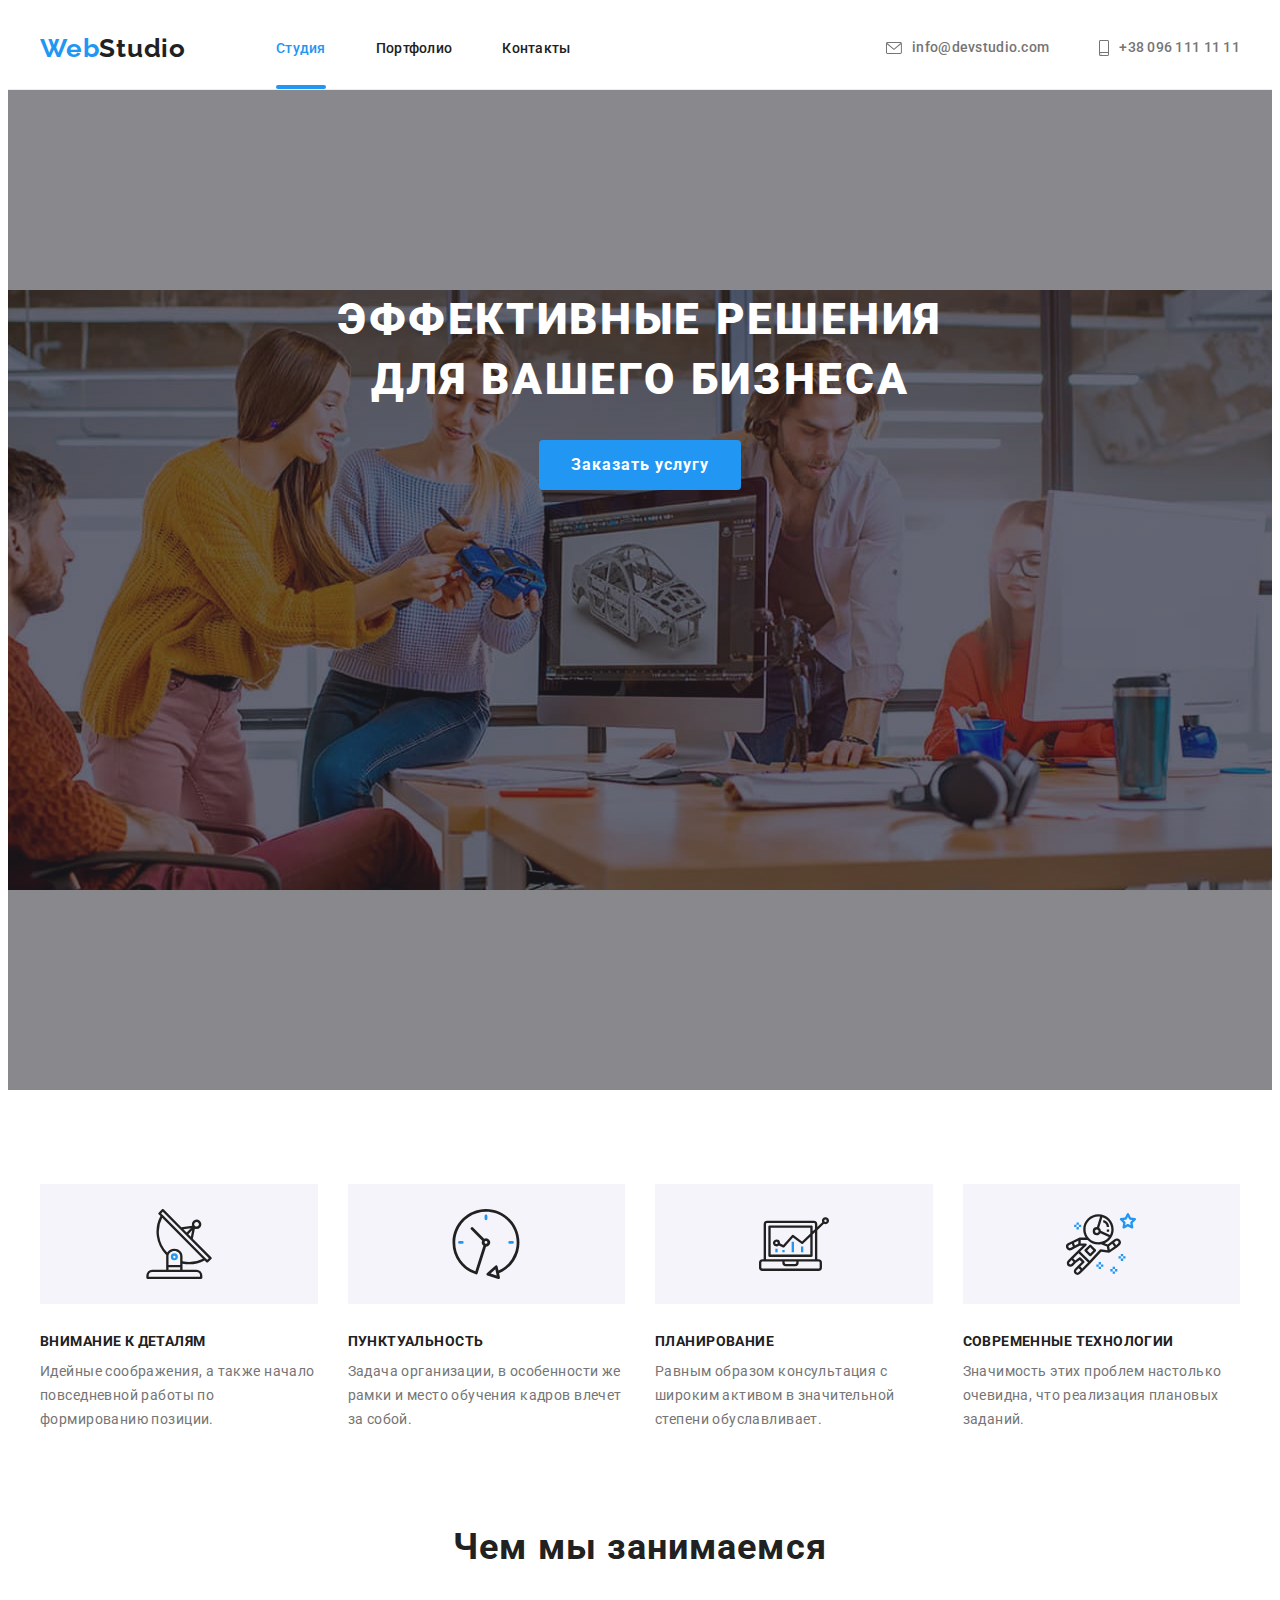
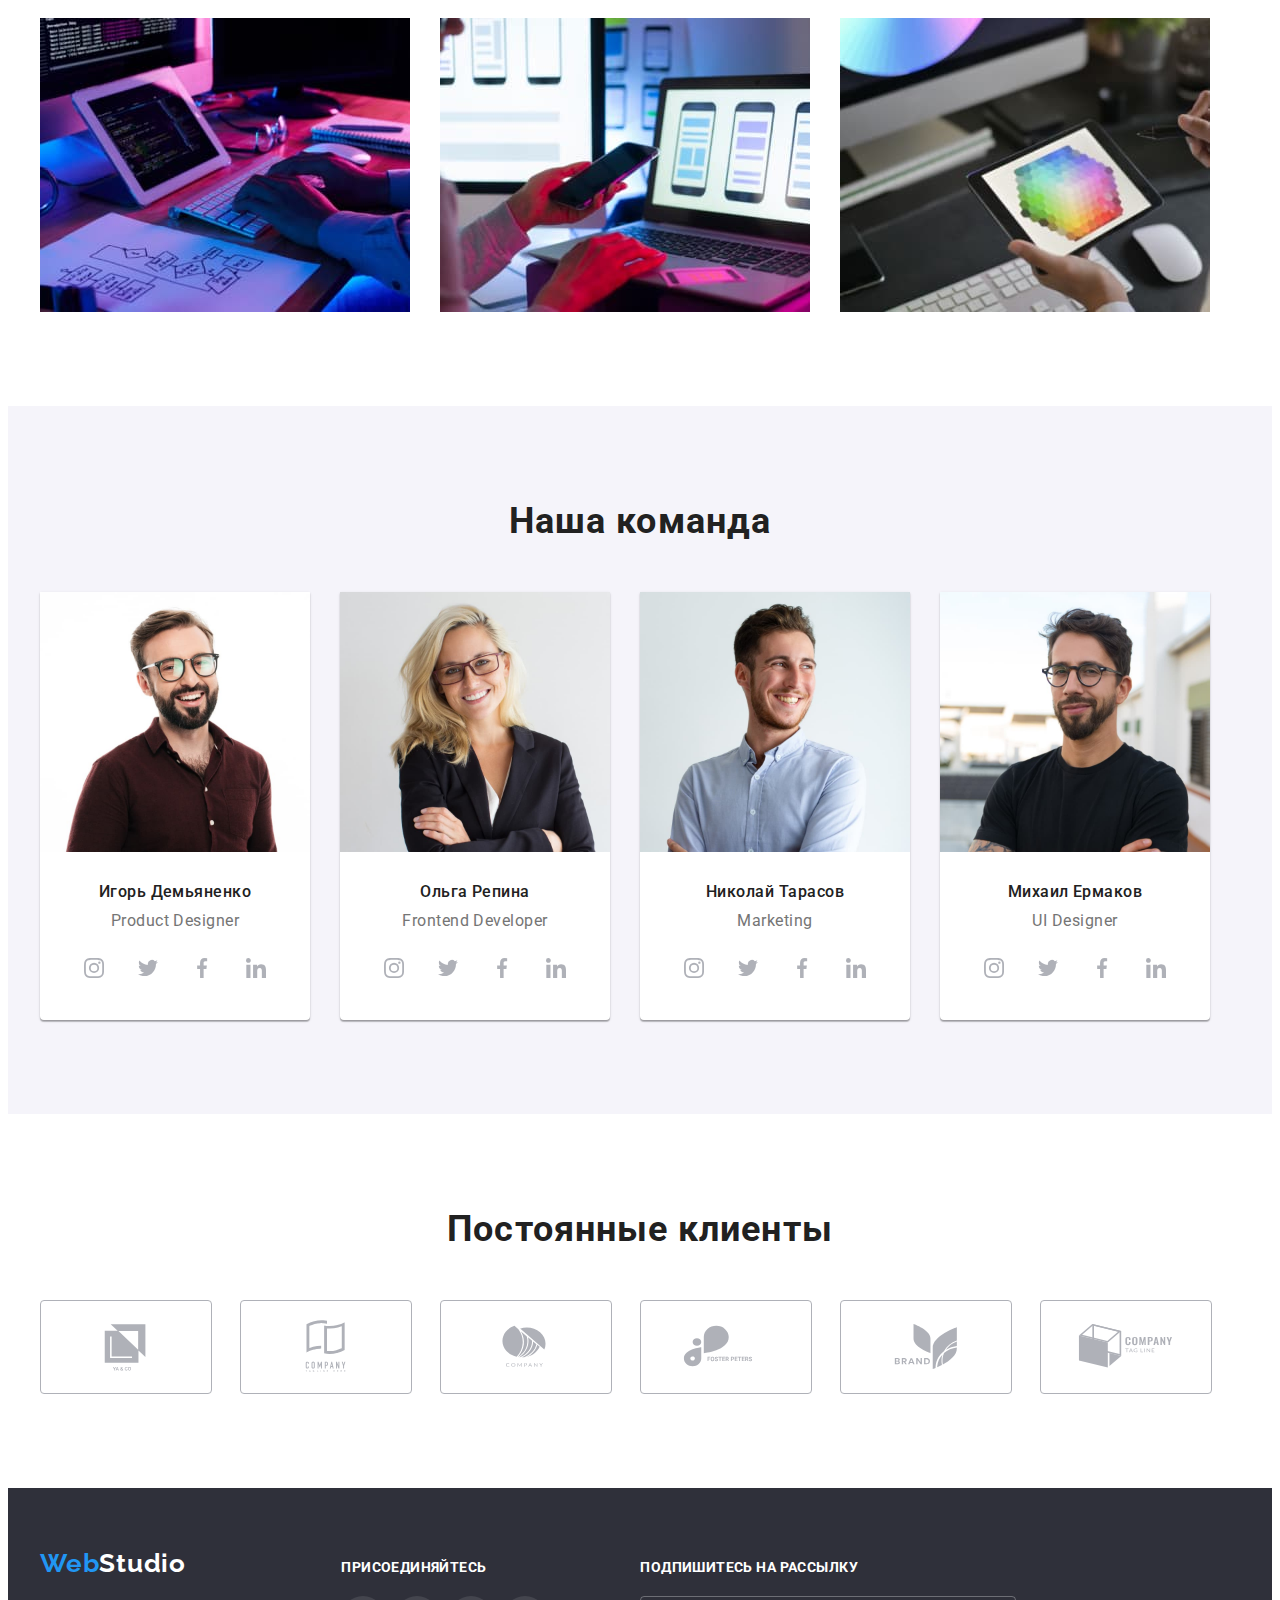
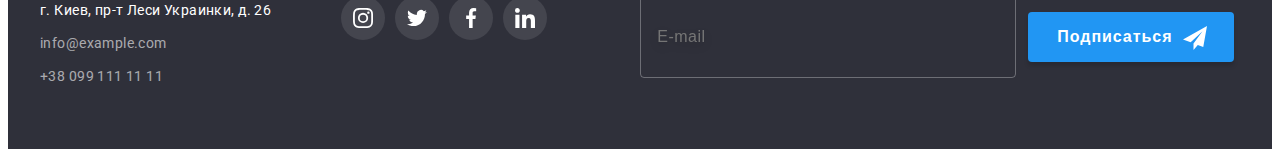
==== index.html @ f62bfc62 "1" ====
<!DOCTYPE html>
<html lang="ru">
  <head>
    <meta charset="UTF-8" />
    <meta name="viewport" content="width=device-width, initial-scale=1.0" />
    <title>Photo app</title>
    <link rel="preconnect" href="https://fonts.gstatic.com" />
    <link
      href="https://fonts.googleapis.com/css2?family=Raleway:wght@700&family=Roboto:wght@400;500;700;900&display=swap"
      rel="stylesheet"/>
    <link rel="stylesheet" href="https://cdnjs.cloudflare.com/ajax/libs/modern-normalize/1.1.0/modern-normalize.min.css" integrity="sha512-wpPYUAdjBVSE4KJnH1VR1HeZfpl1ub8YT/NKx4PuQ5NmX2tKuGu6U/JRp5y+Y8XG2tV+wKQpNHVUX03MfMFn9Q==" crossorigin="anonymous" referrerpolicy="no-referrer" 
    />
    <!-- <link rel="stylesheet" href="./123.css"> -->
    <link rel="stylesheet" href="./css/main.min.css">
  </head>

  <body>
    <!-- Шапка сайта -->
    <header class="header">
      <div class="container cont-nav">
      <nav class="nav-head">
        <a href="./index.html" class="logo link"
          ><span class="colortext">Web</span>Studio</a
        >
        <ul class="site-nav list">
          <li class="nav-item"><a href="./index.html" class="link current">Студия</a></li>
          <li class="nav-item"><a href="./portfolio.html" class="link">Портфолио</a></li>
          <li class="nav-item"><a href="#" class="link">Контакты</a></li>
        </ul>
      </nav>
      <ul class="contacts list">
        <li class="social-item">
          <a class="list link" href="mailto:info@devstudio.com"> 
            <svg class="mail" width="16px" height="12px"><use href="./images/symbol-defs.svg#envelope"></use></svg>
            info@devstudio.com
            </a>
        </li>
        <li  class="social-item">
          <a class="list link" href="tel:+38-096-111-11-11">
            <svg class="tel" width="10px" height="16px"><use href="./images/symbol-defs.svg#smartphone"></use></svg>
            +38 096 111 11 11
          </a>
        </li>
      </ul>
      </div> 
    </header>

    <main>
      <!-- Герой -->
      <section class="hero">
        <div class="container cont-hero">
        <h1 class="hero-title">Эффективные решения <br /> для вашего бизнеса</h1>
        <button class="btn" type="button" data-modal-open>Заказать услугу</button>
        </div>
      </section>

      <!-- Преимущества -->
      <section class="section-advantages">
        <div class="container">
        <h2 class="visually-hidden">"особенности"</h2>
        <ul class="list">
          <li class="column icon-antenna">
            <h3 class="advantages-title">Внимание к деталям</h3>
            <p class="advantages-list-title">
              Идейные соображения, а также начало повседневной работы по
              формированию позиции.
            </p>
          </li>
          <li class="column icon-clock">
            <h3 class="advantages-title">Пунктуальность</h3>
            <p class="advantages-list-title">
              Задача организации, в особенности же рамки и место обучения кадров
              влечет за собой.
            </p>
          </li>
          <li class="column icon-diagram">
            <h3 class="advantages-title">Планирование</h3>
            <p class="advantages-list-title">
              Равным образом консультация с широким активом в значительной
              степени обуславливает.
            </p>
          </li>
          <li class="column icon-astronaut">
            <h3 class="advantages-title">Современные технологии</h3>
            <p class="advantages-list-title">
              Значимость этих проблем настолько очевидна, что реализация
              плановых заданий.
            </p>
          </li>
        </ul>
        </div>
      </section>

      <!-- Примеры работ -->
      <section class="section-work">
        <div class="container cont-work">
        <h2 class="title">Чем мы занимаемся</h2>

        <ul class="list">
          <li class="indent-between-pictures">
          <div class="box-work">
            <img
              src="./images/box1.jpg"
              alt="Клавиатура"
              width="370"
              height="294"
            />
            <div class="work-overlay"><p class="text-work">Десктопные приложения</p></div>
          </div>
          </li>
          
          <li class="indent-between-pictures">
          <div class="box-work"> 
            <img
              src="./images/box2.jpg"
              alt="Телефон"
              width="370"
              height="294"
            />
            <div class="work-overlay"><p class="text-work">Мобильные приложения</p></div>
          </div>
          </li>

          <li class="indent-between-pictures">
          <div class="box-work">
            <img
              src="./images/box3.jpg"
              alt="Планшет"
              width="370"
              height="294"
            />
            <div class="work-overlay"><p class="text-work">Дизайнерские решения</p></div>
          </div>  
          </li> 
        </ul>
        </div>
      </section>

      <!-- Персонал -->
      <section class="section-team">
        <div class="container cont-team">
        <h2 class="title">Наша команда</h2>

        <ul class="list">
          <li class="indents-between-sections">
            <img
              src="./images/img.jpg"
              alt="Персонал"
              width="270"
              height="260"
            />
            <div class="team-box">
              <h3 class="personal">Игорь Демьяненко</h3>
              <p class="position" lang="en">Product Designer</p>
              <ul class="icon-social list">
                <li class="icon-social-list">
                  <a class="link-social" href="">
                  <svg class="icon-social-net" width="20px" height="20px"><use href="./images/symbol-defs.svg#instagram"></use></svg>                
                  </a>
                </li>
                <li class="icon-social-list">
                  <a class="link-social" href="">
                  <svg class="icon-social-net" width="20px" height="20px"><use href="./images/symbol-defs.svg#twitter"></use></svg>
                  </a>
                </li>
                <li class="icon-social-list">
                  <a class="link-social" href="">
                  <svg class="icon-social-net" width="20px" height="20px"><use href="./images/symbol-defs.svg#facebook"></use></svg>
                  </a>
                </li>
                <li class="icon-social-list">
                  <a class="link-social" href="">
                  <svg class="icon-social-net" width="20px" height="20px"><use href="./images/symbol-defs.svg#linkedin"></use></svg>
                  </a>
                </li>
              </ul>            
            </div>
          </li>
          <li class="indents-between-sections">
            <img
              src="./images/img(1).jpg"
              alt="Персонал"
              width="270"
              height="260"
            />
            <div class="team-box">
              <h3 class="personal">Ольга Репина</h3>
              <p class="position" lang="en">Frontend Developer</p>
              <ul class="icon-social list">
                <li class="icon-social-list">
                  <a class="link-social" href="">
                  <svg class="icon-social-net" width="20px" height="20px"><use href="./images/symbol-defs.svg#instagram"></use></svg>                
                  </a>
                </li>
                <li class="icon-social-list">
                  <a class="link-social" href="">
                  <svg class="icon-social-net" width="20px" height="20px"><use href="./images/symbol-defs.svg#twitter"></use></svg>
                  </a>
                </li>
                <li class="icon-social-list">
                  <a class="link-social" href="">
                  <svg class="icon-social-net" width="20px" height="20px"><use href="./images/symbol-defs.svg#facebook"></use></svg>
                  </a>
                </li>
                <li class="icon-social-list">
                  <a class="link-social" href="">
                  <svg class="icon-social-net" width="20px" height="20px"><use href="./images/symbol-defs.svg#linkedin"></use></svg>
                  </a>
                </li>
              </ul>      
            </div>
          </li>
          <li class="indents-between-sections">
            <img
              src="./images/img(2).jpg"
              alt="Персонал"
              width="270"
              height="260"
            />
            <div class="team-box">
              <h3 class="personal">Николай Тарасов</h3>
              <p class="position" lang="en">Marketing</p>
              <ul class="icon-social list">
                <li class="icon-social-list">
                  <a class="link-social" href="">
                  <svg class="icon-social-net" width="20px" height="20px"><use href="./images/symbol-defs.svg#instagram"></use></svg>                
                  </a>
                </li>
                <li class="icon-social-list">
                  <a class="link-social" href="">
                  <svg class="icon-social-net" width="20px" height="20px"><use href="./images/symbol-defs.svg#twitter"></use></svg>
                  </a>
                </li>
                <li class="icon-social-list">
                  <a class="link-social" href="">
                  <svg class="icon-social-net" width="20px" height="20px"><use href="./images/symbol-defs.svg#facebook"></use></svg>
                  </a>
                </li>
                <li class="icon-social-list">
                  <a class="link-social" href="">
                  <svg class="icon-social-net" width="20px" height="20px"><use href="./images/symbol-defs.svg#linkedin"></use></svg>
                  </a>
                </li>
              </ul>      
            </div>
          </li>
          <li class="indents-between-sections">
            <img
              src="./images/img(3).jpg"
              alt="Персонал"
              width="270"
              height="260"
            />
            <div class="team-box">
              <h3 class="personal">Михаил Ермаков</h3>
              <p class="position" lang="en">UI Designer</p>
              <ul class="icon-social list">
                <li class="icon-social-list">
                  <a class="link-social" href="">
                  <svg class="icon-social-net" width="20px" height="20px"><use href="./images/symbol-defs.svg#instagram"></use></svg>                
                  </a>
                </li>
                
                <li class="icon-social-list">
                  <a class="link-social" href="">
                  <svg class="icon-social-net" width="20px" height="20px"><use href="./images/symbol-defs.svg#twitter"></use></svg>
                  </a>
                </li>

                <li class="icon-social-list">
                  <a class="link-social" href="">
                  <svg class="icon-social-net" width="20px" height="20px"><use href="./images/symbol-defs.svg#facebook"></use></svg>
                  </a>
                </li>

                <li class="icon-social-list">
                  <a class="link-social" href="">
                  <svg class="icon-social-net" width="20px" height="20px"><use href="./images/symbol-defs.svg#linkedin"></use></svg>
                  </a>
                </li>
              </ul>      
            </div>
          </li>
        </ul>
        </div>
      </section>

      <!-- Постоянные клиенты -->

      <section class="section-clients">
        <div class="container cont-clients">
          <h2 class="title">Постоянные клиенты</h2>

          <ul class="list">
            <li class="icon-clients-list">
              <a class="link-clients" href="">
              <svg class="icon-clients" width="106px" height="60px"><use href="./images/symbol-defs.svg#logo1"></use></svg>                
              </a>
            </li>

            <li class="icon-clients-list">
              <a class="link-clients" href="">
              <svg class="icon-clients" width="106px" height="60px"><use href="./images/symbol-defs.svg#logo2"></use></svg>                
              </a>
            </li>

            <li class="icon-clients-list">
              <a class="link-clients" href="">
              <svg class="icon-clients" width="106px" height="60px"><use href="./images/symbol-defs.svg#logo3"></use></svg>                
              </a>
            </li>

            <li class="icon-clients-list">
              <a class="link-clients" href="">
              <svg class="icon-clients" width="106px" height="60px"><use href="./images/symbol-defs.svg#logo4"></use></svg>                
              </a>
            </li>

            <li class="icon-clients-list">
              <a class="link-clients" href="">
              <svg class="icon-clients" width="106px" height="60px"><use href="./images/symbol-defs.svg#logo5"></use></svg>                
              </a>
            </li>

            <li class="icon-clients-list">
              <a class="link-clients" href="">
              <svg class="icon-clients" width="106px" height="60px"><use href="./images/symbol-defs.svg#logo6"></use></svg>                
              </a>
            </li>
          </ul>

        </div>
      </section>
    </main>

    <!-- Футер -->
    <footer class="footer">
    <div class="container cont-footer">
      
      <div class="address-space">
        <a href="./index.html" class="footer-logo link"
        ><span class="colortext">Web</span>Studio</a
      >
      <address>
        <ul class="listf1">
          <li class="nav-footer">
            <a
              class="address link"
              href="https://goo.gl/maps/Jx8asXohvqwmKy7FA"
              target="_blank"
              rel="noopener noreferrer"
              >г. Киев, пр-т Леси Украинки, д. 26</a
            >
          </li>
          <li class="nav-footer">
            <a class="address-contacts link" href="mailto:info@example.com"
              >info@example.com</a
            >
          </li>
          <li class="nav-footer">
            <a class="address-contacts link" href="tel:+38-099-111-11-11"
              >+38 099 111 11 11</a
            >
          </li>
        </ul>
      </address>
      </div>
      <div class="join-us">
        <p class="text">ПРИСОЕДИНЯЙТЕСЬ</p>
        <ul class="icon-social-footer listf2">
          <li class="icon-social-footer-list">
            <a class="link-social-footer" href="">
            <svg class="icon-social-net" width="20px" height="20px"><use href="./images/symbol-defs.svg#instagram"></use></svg>                
            </a>
          </li>
                
          <li class="icon-social-footer-list">
            <a class="link-social-footer" href="">
            <svg class="icon-social-net" width="20px" height="20px"><use href="./images/symbol-defs.svg#twitter"></use></svg>
            </a>
          </li>

          <li class="icon-social-footer-list">
            <a class="link-social-footer" href="">
            <svg class="icon-social-net" width="20px" height="20px"><use href="./images/symbol-defs.svg#facebook"></use></svg>
            </a>
          </li>

          <li class="icon-social-footer-list">
            <a class="link-social-footer" href="">
            <svg class="icon-social-net" width="20px" height="20px"><use href="./images/symbol-defs.svg#linkedin"></use></svg>
            </a>
          </li>
        </ul>
      </div>
      <div class="subscribe">
        <p class="text">Подпишитесь на рассылку</p>
        <form class="form-position" action="#">
          <input class="form-inputf" type="email" name="email" placeholder="E-mail" required>
          <button class="form-buttonf" type="submit">Подписаться</button>
        </form>        
      </div>
    </div>
    </footer>

    <!-- Модалка -->

    <div class="backdrop is-hidden" data-modal>
      <div class="modal-form">
        <button type="button" class="close-btn" data-modal-close>
          <svg class="icon-close" width="18px" height="18px"><use href="./images/symbol-defs.svg#close"></use></svg>
        </button>

        <h3 class="title-form">Оставьте свои данные, мы вам перезвоним</h3>

        <form class="form-indent">
          <label class="form-label" for="user-name">Имя</label>
            <div class="form-box">
              <input class="form-input" type="text" name="user-name" id="user-name" required>
                <svg class="form-icon">
                    <use href="./images/symbol-defs.svg#person"></use>
                </svg>
          </div>

          <label class="form-label" for="user-phone">Телефон</label>          
            <div class="form-box">           
              <input class="form-input" type="tel" name="user-phone" id="user-phone" required>
                <svg class="form-icon">
                  <use href="./images/symbol-defs.svg#phone"></use>
                </svg>
            </div>

          <label class="form-label" for="user-mail">Почта</label>
            <div class="form-box">         
              <input class="form-input" type="email" name="user-mail" id="user-mail" required>
                <svg class="form-icon">
                  <use href="./images/symbol-defs.svg#email"></use>
                </svg>
            </div>

          <label class="form-label">Комментарий</label>
          <textarea class="form-textarea" name="feedback" id="feedback" cols="20" rows="10" placeholder="Введите текст"></textarea>
          <label for="modal-checkbox" class="input-label">
            <input type="checkbox" name="modal-checkbox" id="modal-checkbox" class="checkbox visually-hidden">
            <span class="checkbox-box"></span>
            <span class="form-agree">Соглашаюсь с рассылкой и принимаю 
              <a class="form-link" href="">Условия договора</a></span>
          </label>          
        </form>
        <button class="form-button" type="submit">Отправить</button>
      </div>
    </div>

    <script src="./js/modal.js"></script>
  </body>
</html>
---- css/main.min.css ----
:root{--primary-text-color: #757575;--title-text-color: #212121;--accent-color: #2196F3;--primary-white-color: #ffffff;--secondary-background-color: #F5F4FA;--dark-background-color: #2F303A;--footer-address: rgba(255, 255, 255, 0.6);--main-font: "Roboto", sans-serif;--icon-color: #afb1b8;--work-animation-background: rgba(47, 48, 58, 0.8);--card-project-anim-background: rgba(33, 150, 243, 0.9);--cubic: cubic-bezier(0.4, 0, 0.2, 1);--transition-duration: 250ms}.list{display:flex;align-items:center}.link{text-decoration:none}h1,h2,h3,h4,h5,h6,p{margin-top:0;margin-bottom:0}ul,ol{list-style:none;margin-top:0;margin-bottom:0;padding-left:0}img{display:block;max-width:100%;height:auto}body{font-size:14px;font-family:var(--main-font);letter-spacing:0.03em;background-color:var(--primary-white-color);color:var(--primary-text-color)}.container{padding:0px 15px;margin:0 auto;width:1200px}.visually-hidden{position:absolute;width:1px;height:1px;margin:-1px;border:0;padding:0;white-space:nowrap;clip-path:inset(100%);clip:rect(0 0 0 0);overflow:hidden}.header{border-bottom:1px solid #ECECEC;padding:25px 0px}.container.cont-nav{display:flex;align-items:center}.nav-head{display:flex;align-items:center}.site-nav{display:flex}.nav-item:not(:last-child){margin-right:50px}.contacts{display:flex;margin-left:auto}.social-item:not(:last-child){margin-right:50px}.mail{margin-right:10px;fill:currentColor}.tel{margin-right:10px;fill:currentColor}.logo{color:var(--title-text-color);font-family:"Raleway", sans-serif;font-weight:700;font-size:26px;line-height:1.19;letter-spacing:0.03em;margin-right:90px;transition-duration:var(--transition-duration);transition-timing-function:var(--cubic)}.site-nav .link{color:var(--title-text-color);font-weight:500;font-size:14px;line-height:1.14;letter-spacing:0.02em;position:relative;transition-property:color;transition-duration:var(--transition-duration);transition-timing-function:var(--cubic)}.site-nav .link:hover,.site-nav .link:focus{color:var(--accent-color)}.site-nav .link.current{color:var(--accent-color)}.link.current::after{content:"";height:4px;width:100%;position:absolute;left:0;bottom:-33px;border-radius:2px;background-color:var(--accent-color)}.contacts .list{color:var(--primary-text-color);font-weight:500;line-height:1.14;letter-spacing:0.02em;transition-property:color;transition-duration:var(--transition-duration);transition-timing-function:var(--cubic)}.contacts .list:hover,.contacts .list:focus{color:var(--accent-color)}.container .cont-hero{margin:0 auto;padding:0px 15px}.hero{background-color:var(--dark-background-color);max-width:1600px;padding:200px 0px}.hero-title{color:var(--primary-white-color);font-weight:900;font-size:44px;line-height:1.36;text-align:center;letter-spacing:0.06em;text-transform:uppercase;margin-bottom:30px}.btn{color:var(--primary-white-color);background-color:var(--accent-color);font-family:"Roboto", sans-serif;font-weight:700;font-size:16px;line-height:1.87;align-items:center;text-align:center;letter-spacing:0.06em;cursor:pointer;padding:10px 32px;border-radius:4px;border:none;margin:auto;display:block}.hero{background-color:#C4C4C4;height:600px;margin-left:auto;margin-right:auto;background-image:linear-gradient(to right, rgba(47,48,58,0.4), rgba(47,48,58,0.4)),url("../images/img(13)..jpg");background-repeat:no-repeat;background-position:center;background-size:auto}.section-advantages{padding:94px 0px 47px 0px}.column{flex-basis:calc((100% - 90px) / 4)}.column:nth-child(-n+3){margin-right:30px}.column::before{display:block;background-color:var(--secondary-background-color);content:"";height:120px;margin-bottom:30px;background-size:70px;background-repeat:no-repeat;background-position:center}.column.icon-antenna::before{background-image:url("../images/antenna.svg")}.column.icon-clock::before{background-image:url("../images/clock.svg")}.column.icon-diagram::before{background-image:url("../images/diagram.svg")}.column.icon-astronaut::before{background-image:url("../images/astronaut.svg")}.advantages-title{color:var(--title-text-color);font-weight:700;font-size:14px;line-height:1.14;text-transform:uppercase;margin-bottom:10px}.advantages-list-title{line-height:1.71}.container .cont-work{display:flex;padding:0px 15px;margin:0 auto;align-items:center;background-color:var(--background-center)}.section-work{padding:47px 0px 94px 0px}.title{color:var(--title-text-color);font-weight:700;font-size:36px;line-height:1.17;text-align:center;letter-spacing:0.03em;margin-bottom:50px}.indent-between-pictures:nth-child(-n+2){margin-right:30px}.box-work{position:relative;overflow:hidden}.work-overlay{position:absolute;width:100%;bottom:0;left:0;transform:translateY(100%);transition:transform 250ms cubic-bezier(0.4, 0, 0.2, 1);opacity:0}.text-work{display:flex;justify-content:center;width:100%;height:100%;font-family:var(--main-font);font-weight:700;font-size:14px;line-height:1.14;letter-spacing:0.03em;text-transform:uppercase;color:var(--primary-white-color);padding:27px 0px;background-color:var(--work-animation-background)}.box-work:hover .work-overlay{transform:translateY(0);opacity:1}.container .cont-team{display:flex;padding:0px 15px;margin:0 auto;align-items:center;background-color:var(--secondary-background-color);border:1px solid var(--secondary-background-color)}.section-team{padding:94px 0px;background-color:var(--secondary-background-color)}.indents-between-sections:nth-child(-n+3){margin-right:30px}.indents-between-sections{width:270px;box-shadow:0px 1px 3px rgba(0,0,0,0.12),0px 1px 1px rgba(0,0,0,0.14),0px 2px 1px rgba(0,0,0,0.2);border-radius:0px 0px 4px 4px;background-color:var(--primary-white-color)}.team-box{padding:30px 32px}.personal{color:var(--title-text-color);font-weight:500;font-size:16px;line-height:1.19;text-align:center;letter-spacing:0.03em;margin-bottom:10px}.position{font-size:16px;line-height:1.19;text-align:center;letter-spacing:0.03em;margin-bottom:16px}.icon-social-net{display:inline-block;content:"";background-repeat:no-repeat;background-position:center;background-size:44px}.icon-social-list:not(:last-child){margin-right:10px}.link-social{text-decoration:none;border-radius:50%;display:flex;justify-content:center;align-items:center;width:44px;height:44px;fill:var(--icon-color);transition-property:background-color, fill;transition-duration:var(--transition-duration);transition-timing-function:var(--cubic)}.link-social:hover,.link-social:focus{background-color:var(--accent-color);fill:var(--primary-white-color)}.section-clients{padding:94px 0px}.icon-clients-list{width:170px}.icon-clients-list:not(:last-child){margin-right:30px}.link-clients{text-decoration:none;display:flex;justify-content:center;align-items:center;width:170px;height:92px;fill:var(--icon-color);border:1px solid var(--icon-color);border-radius:4px;transition-property:border-color, fill;transition-duration:var(--transition-duration);transition-timing-function:var(--cubic)}.link-clients:hover,.link-clients:focus{fill:var(--accent-color);border:1px solid var(--accent-color);border-radius:4px}.cont-footer{display:flex;align-items:baseline}.nav-footer:not(:last-child){margin-bottom:9px}.footer{background-color:var(--dark-background-color);padding:60px 0px}.footer-logo{color:var(--primary-white-color);font-family:"Raleway", sans-serif;font-weight:700;font-size:26px;line-height:1.19;letter-spacing:0.03em;margin-bottom:20px;display:block}.colortext{color:var(--accent-color)}.address-space{margin-right:70px}.address{color:var(--primary-white-color);font-style:normal;line-height:1.71;transition-property:color;transition-duration:var(--transition-duration);transition-timing-function:var(--cubic)}.address:hover,.address:focus{color:var(--footer-address)}.address-contacts{font-style:normal;line-height:1.71;color:var(--footer-address);transition-property:background-color;transition-duration:var(--transition-duration);transition-timing-function:var(--cubic)}.address-contacts:focus,.address-contacts:hover{color:var(--primary-white-color)}.text{font-family:var(--main-font);font-style:normal;font-weight:bold;font-size:14px;line-height:1.14;letter-spacing:0.03em;text-transform:uppercase;color:var(--primary-white-color);margin-bottom:20px}.listf1{display:flex;flex-direction:column}.listf2{display:flex}.link-social-footer{text-decoration:none;border-radius:50%;display:flex;justify-content:center;align-items:center;width:44px;height:44px;fill:var(--primary-white-color);background-color:rgba(255,255,255,0.1);transition-duration:var(--transition-duration);transition-timing-function:var(--cubic)}.link-social-footer:hover,.link-social-footer:focus{background-color:var(--accent-color);fill:var(--primary-white-color)}.icon-social-footer-list:not(:last-child){margin-right:10px}.cont-social{display:flex}.subscribe{margin-left:93px;position:relative}.form-position{display:flex}.form-inputf{position:relative;width:358px;height:50px;outline:none;border:1px solid rgba(255,255,255,0.3);border-radius:4px;padding:15px 0px 15px 16px;background-color:transparent;color:rgba(255,255,255,0.6)}.form-inputf::placeholder{font-size:16px;line-height:1.25;letter-spacing:0.03em;filter:drop-shadow(0px 4px 4px rgba(0,0,0,0.15))}.form-buttonf{font-weight:700;font-size:16px;line-height:1.87;letter-spacing:0.06em;background:var(--accent-color);box-shadow:0px 4px 4px rgba(0,0,0,0.15);border-radius:4px;color:var(--primary-white-color);cursor:pointer;display:block;border:none;margin:auto;background-image:url(../images/send.svg);background-repeat:no-repeat;background-position:85% 55%;padding:10px 62px 10px 29px;margin-left:12px}.backdrop{position:fixed;top:0;left:0;width:100vw;height:100vh;background-color:rgba(0,0,0,0.2);transition:opacity var(--transition-duration) var(--cubic),visibility var(--transition-duration) var(--cubic);opacity:1;visibility:visible;pointer-events:auto}.modal-form{position:absolute;left:50%;top:50%;transform:translate(-50%, -50%);width:528px;height:581px;background-color:var(--primary-white-color);padding:40px}.close-btn{position:absolute;top:8px;right:8px;border-radius:50%;border:1px solid rgba(0,0,0,0.1);background-color:transparent;cursor:pointer;padding:6px;width:30px;height:30px;display:flex;align-items:center;justify-content:center;outline:none;transition:box-shadow var(--transition-duration) var(--cubic),fill var(--transition-duration) var(--cubic),border-color var(--transition-duration) var(--cubic)}.close-btn:hover,.close-btn:focus{fill:var(--accent-color);border-color:var(--accent-color);box-shadow:0px 1px 1px rgba(0,0,0,0.12),0px 4px 4px rgba(0,0,0,0.06),1px 4px 6px rgba(0,0,0,0.16)}.is-hidden{opacity:0;visibility:hidden;pointer-events:none}.title-form{font-weight:700;font-size:20px;line-height:1.15;text-align:center;letter-spacing:0.03em;color:var(--title-text-color);margin-bottom:12px}.form-indent{margin-bottom:30px}.form-label{display:inline-block;font-size:12px;line-height:1.17;letter-spacing:0.01em;margin-bottom:4px}.form-box{position:relative;margin-bottom:10px}.form-icon{position:absolute;width:18px;height:18px;left:12px;top:50%;transform:translateY(-50%);transition:fill var(--transition-duration) var(--cubic)}.form-input{width:100%;height:40px;border:1px solid rgba(33,33,33,0.2);border-radius:4px;outline:none;padding-left:42px;transition:border-color var(--transition-duration) var(--cubic)}.form-input:hover,.form-input:focus{border-color:var(--accent-color)}.form-input:hover+.form-icon,.form-input:focus+.form-icon{fill:var(--accent-color)}.input-label{display:flex;align-items:center;justify-content:center}.form-textarea{width:100%;resize:none;border:1px solid rgba(33,33,33,0.2);border-radius:4px;padding:12px 16px;height:120px;outline:none;transition:border-color var(--transition-duration) var(--cubic);margin-bottom:20px}.form-textarea:hover,.form-textarea:focus{border-color:var(--accent-color)}.form-textarea::placeholder{font-size:14px;line-height:1.14;letter-spacing:0.01em;color:rgba(117,117,117,0.5)}.form-agree{font-size:14px;line-height:1.71;letter-spacing:0.03em}.form-link{color:var(--accent-color)}.checkbox-box{width:15px;height:15px;border:2px solid var(--title-text-color);border-radius:2px;margin-right:7px}.checkbox:checked+.checkbox-box{background-color:var(--accent-color);background-image:url(../images/vector.svg);background-repeat:no-repeat;background-origin:border-box;background-position:center;border-color:transparent}.checkbox:focus+.checkbox-box{border-color:var(--accent-color)}.form-button{font-weight:700;font-size:16px;line-height:1.87;letter-spacing:0.06em;color:var(--primary-white-color);background-color:var(--accent-color);box-shadow:0px 4px 4px rgba(0,0,0,0.15);border-radius:4px;padding:10px 55px;cursor:pointer;border:none;margin:auto;display:block}.buttons{color:var(--title-text-color);background-color:var(--secondary-background-color);font-family:inherit;font-weight:500;font-size:16px;line-height:1.62;text-align:center;letter-spacing:0.03em;cursor:pointer;border-color:transparent;border-radius:4px;padding:6px 22px;transition-property:background-color, box-shadow, color;transition-duration:var(--transition-duration);transition-timing-function:var(--cubic)}.buttons:focus,.buttons:hover{background-color:var(--accent-color);color:var(--primary-white-color);box-shadow:0px 3px 1px rgba(0,0,0,0.1),0px 1px 2px rgba(0,0,0,0.08),0px 2px 2px rgba(0,0,0,0.12)}.filter-list{display:flex;justify-content:center;margin-bottom:50px}.filter-item:not(:last-child){margin-right:8px}.projects{color:var(--title-text-color);font-weight:700;font-size:18px;line-height:2;letter-spacing:0.06em;margin-bottom:4px}.projects-description{font-size:16px;line-height:1.87;letter-spacing:0.03em;color:var(--primary-text-color)}.portfolio{padding:94px 0px}.project-list{display:flex;flex-wrap:wrap;margin:-30px 0px 0px -30px}.project-list>.indents-between-projects{flex-basis:calc(100% / 3 - 30px);margin:30px 0px 0px 30px;width:370px}.card.link:hover,.card.link:focus{box-shadow:0px 1px 1px rgba(0,0,0,0.12),0px 4px 4px rgba(0,0,0,0.06),1px 4px 6px rgba(0,0,0,0.16)}.project-box{padding:20px 24px;border-left:1px solid  #EEEEEE;border-right:1px solid  #EEEEEE;border-bottom:1px solid  #EEEEEE}.card.link{display:block;transition-property:box-shadow;transition-duration:var(--transition-duration);transition-timing-function:var(--cubic)}.project-card-group{position:relative;overflow:hidden}.text-project{position:absolute;font-family:var(--main-font);font-size:18px;line-height:1.55;letter-spacing:0.03em;padding:63px 24px;top:0;left:0;width:100%;height:100%;overflow:auto;background-color:var(--card-project-anim-background);color:var(--primary-white-color);transform:translateY(100%);transition:transform var(--transition-duration) var(--cubic)}.indents-between-projects:hover .text-project{transform:translateY(0%)}
/*# sourceMappingURL=main.min.css.map */
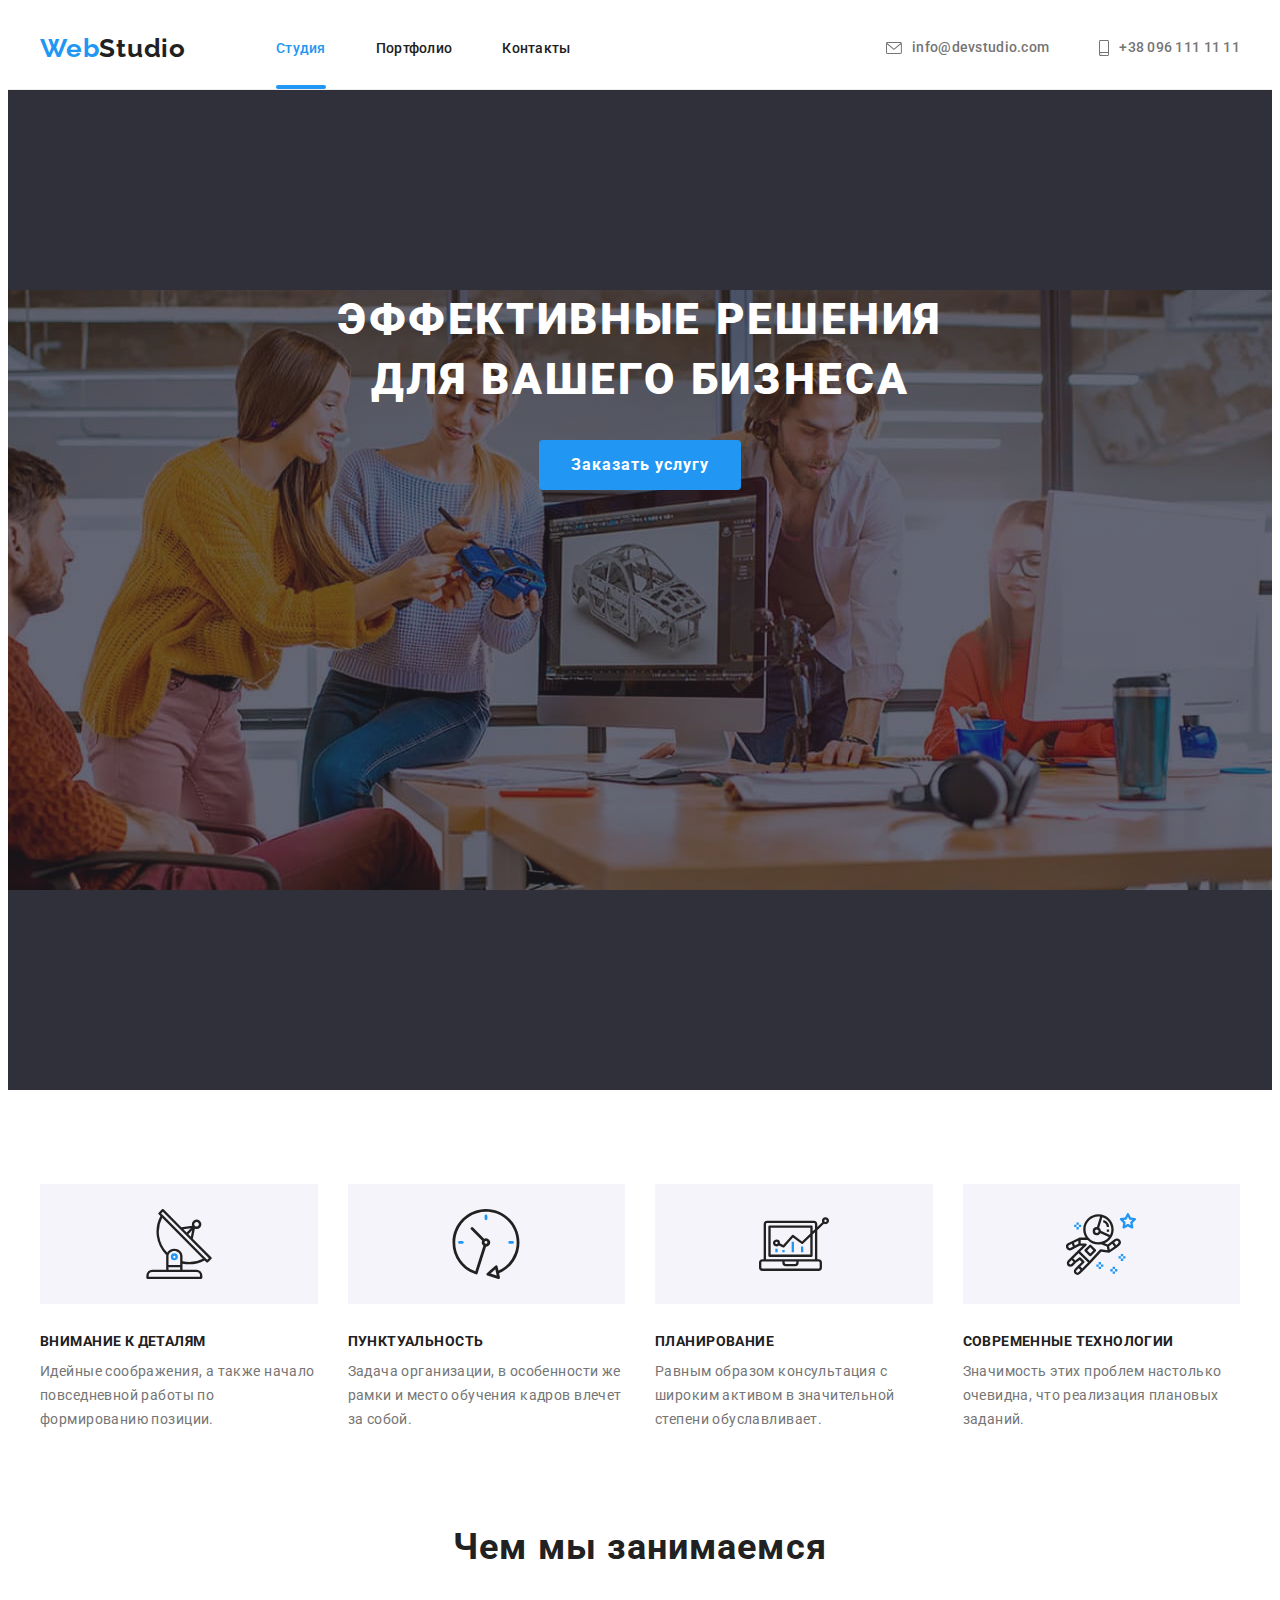
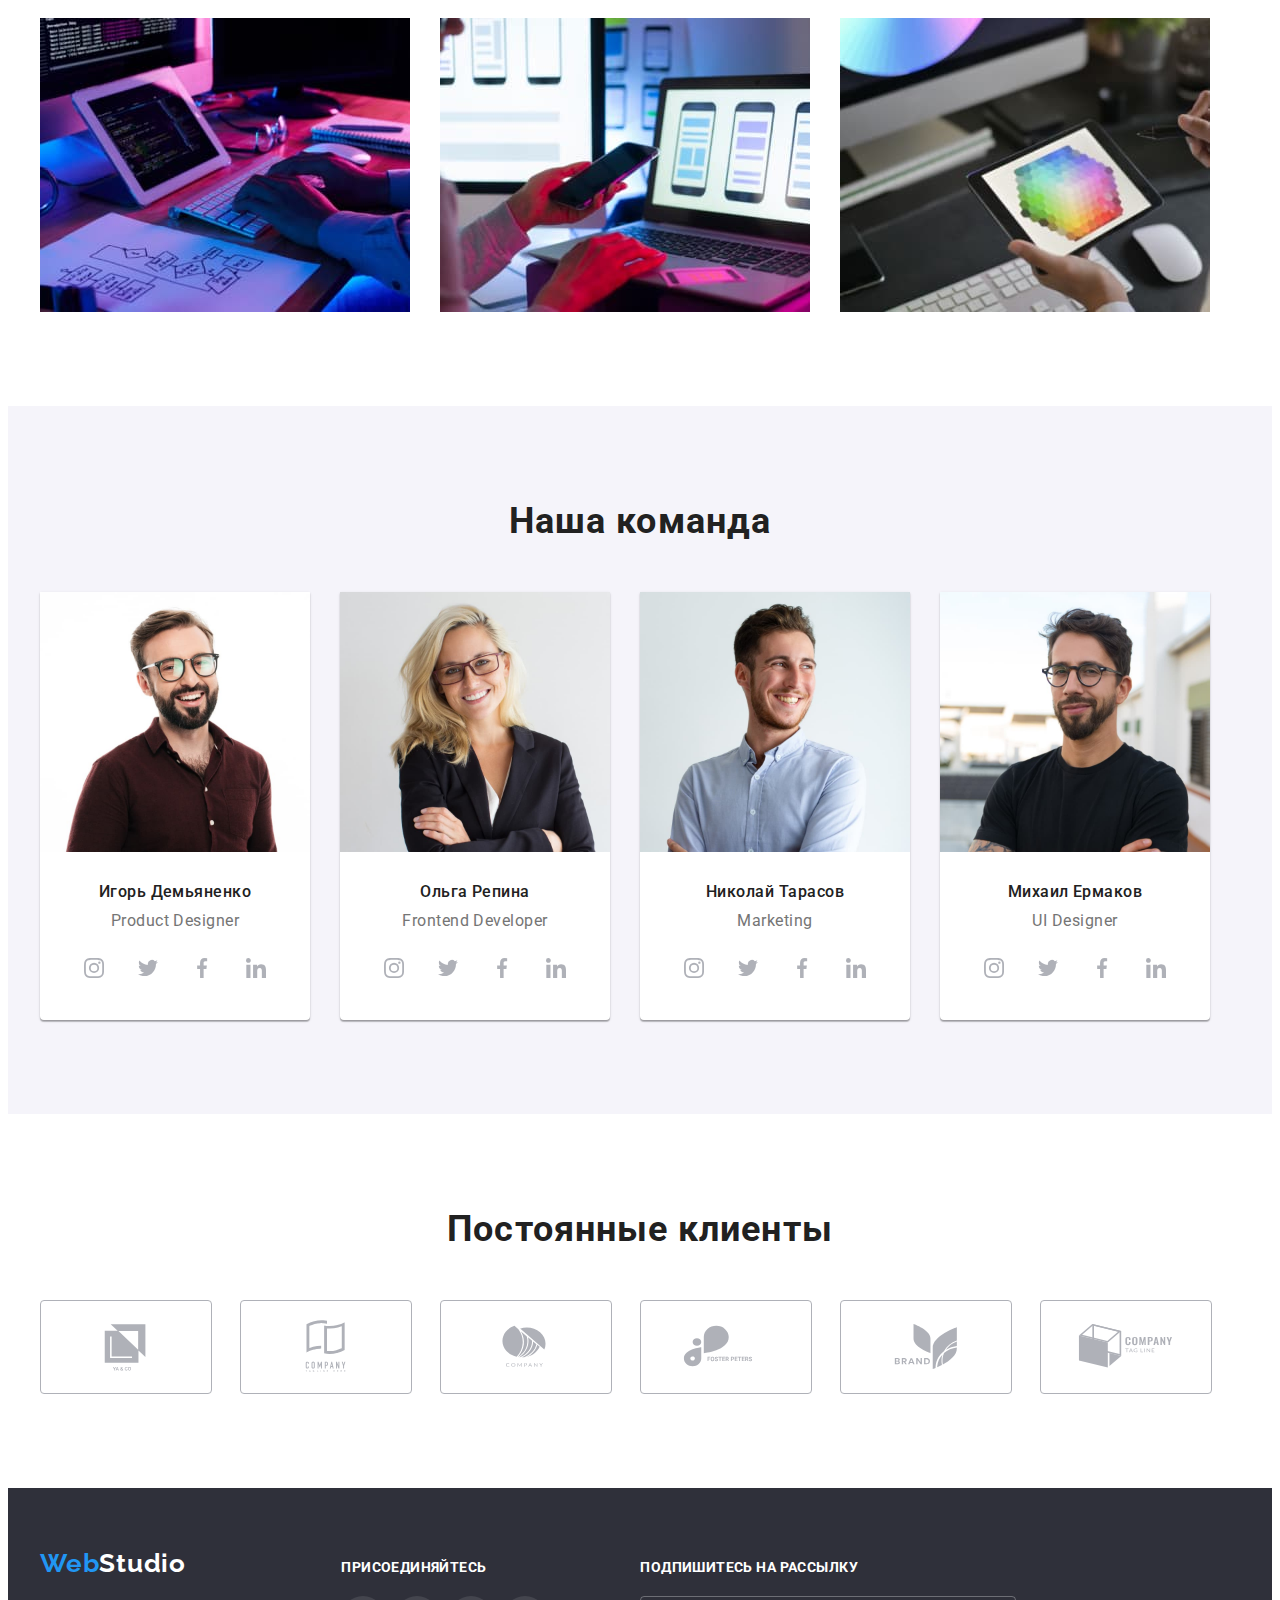
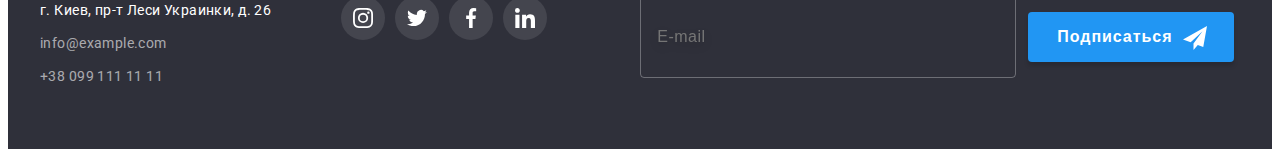
==== commit ccd55d54: "2" ====
--- a/index.html
+++ b/index.html
@@ -94,7 +94,7 @@
       <!-- Примеры работ -->
       <section class="section-work">
         <div class="container cont-work">
-        <h2 class="title">Чем мы занимаемся</h2>
+        <h2 class="title-work">Чем мы занимаемся</h2>
 
         <ul class="list">
           <li class="indent-between-pictures">
@@ -105,7 +105,7 @@
               width="370"
               height="294"
             />
-            <div class="work-overlay"><p class="text-work">Десктопные приложения</p></div>
+            <div class="overlay-work"><p class="text-work">Десктопные приложения</p></div>
           </div>
           </li>
           
@@ -117,7 +117,7 @@
               width="370"
               height="294"
             />
-            <div class="work-overlay"><p class="text-work">Мобильные приложения</p></div>
+            <div class="overlay-work"><p class="text-work">Мобильные приложения</p></div>
           </div>
           </li>
 
@@ -129,7 +129,7 @@
               width="370"
               height="294"
             />
-            <div class="work-overlay"><p class="text-work">Дизайнерские решения</p></div>
+            <div class="overlay-work"><p class="text-work">Дизайнерские решения</p></div>
           </div>  
           </li> 
         </ul>
@@ -139,7 +139,7 @@
       <!-- Персонал -->
       <section class="section-team">
         <div class="container cont-team">
-        <h2 class="title">Наша команда</h2>
+        <h2 class="title-team">Наша команда</h2>
 
         <ul class="list">
           <li class="indents-between-sections">
@@ -289,7 +289,7 @@
 
       <section class="section-clients">
         <div class="container cont-clients">
-          <h2 class="title">Постоянные клиенты</h2>
+          <h2 class="title-clients">Постоянные клиенты</h2>
 
           <ul class="list">
             <li class="icon-clients-list">
--- a/css/main.min.css
+++ b/css/main.min.css
@@ -1,2 +1,2 @@
-:root{--primary-text-color: #757575;--title-text-color: #212121;--accent-color: #2196F3;--primary-white-color: #ffffff;--secondary-background-color: #F5F4FA;--dark-background-color: #2F303A;--footer-address: rgba(255, 255, 255, 0.6);--main-font: "Roboto", sans-serif;--icon-color: #afb1b8;--work-animation-background: rgba(47, 48, 58, 0.8);--card-project-anim-background: rgba(33, 150, 243, 0.9);--cubic: cubic-bezier(0.4, 0, 0.2, 1);--transition-duration: 250ms}.list{display:flex;align-items:center}.link{text-decoration:none}h1,h2,h3,h4,h5,h6,p{margin-top:0;margin-bottom:0}ul,ol{list-style:none;margin-top:0;margin-bottom:0;padding-left:0}img{display:block;max-width:100%;height:auto}body{font-size:14px;font-family:var(--main-font);letter-spacing:0.03em;background-color:var(--primary-white-color);color:var(--primary-text-color)}.container{padding:0px 15px;margin:0 auto;width:1200px}.visually-hidden{position:absolute;width:1px;height:1px;margin:-1px;border:0;padding:0;white-space:nowrap;clip-path:inset(100%);clip:rect(0 0 0 0);overflow:hidden}.header{border-bottom:1px solid #ECECEC;padding:25px 0px}.container.cont-nav{display:flex;align-items:center}.nav-head{display:flex;align-items:center}.site-nav{display:flex}.nav-item:not(:last-child){margin-right:50px}.contacts{display:flex;margin-left:auto}.social-item:not(:last-child){margin-right:50px}.mail{margin-right:10px;fill:currentColor}.tel{margin-right:10px;fill:currentColor}.logo{color:var(--title-text-color);font-family:"Raleway", sans-serif;font-weight:700;font-size:26px;line-height:1.19;letter-spacing:0.03em;margin-right:90px;transition-duration:var(--transition-duration);transition-timing-function:var(--cubic)}.site-nav .link{color:var(--title-text-color);font-weight:500;font-size:14px;line-height:1.14;letter-spacing:0.02em;position:relative;transition-property:color;transition-duration:var(--transition-duration);transition-timing-function:var(--cubic)}.site-nav .link:hover,.site-nav .link:focus{color:var(--accent-color)}.site-nav .link.current{color:var(--accent-color)}.link.current::after{content:"";height:4px;width:100%;position:absolute;left:0;bottom:-33px;border-radius:2px;background-color:var(--accent-color)}.contacts .list{color:var(--primary-text-color);font-weight:500;line-height:1.14;letter-spacing:0.02em;transition-property:color;transition-duration:var(--transition-duration);transition-timing-function:var(--cubic)}.contacts .list:hover,.contacts .list:focus{color:var(--accent-color)}.container .cont-hero{margin:0 auto;padding:0px 15px}.hero{background-color:var(--dark-background-color);max-width:1600px;padding:200px 0px}.hero-title{color:var(--primary-white-color);font-weight:900;font-size:44px;line-height:1.36;text-align:center;letter-spacing:0.06em;text-transform:uppercase;margin-bottom:30px}.btn{color:var(--primary-white-color);background-color:var(--accent-color);font-family:"Roboto", sans-serif;font-weight:700;font-size:16px;line-height:1.87;align-items:center;text-align:center;letter-spacing:0.06em;cursor:pointer;padding:10px 32px;border-radius:4px;border:none;margin:auto;display:block}.hero{background-color:#C4C4C4;height:600px;margin-left:auto;margin-right:auto;background-image:linear-gradient(to right, rgba(47,48,58,0.4), rgba(47,48,58,0.4)),url("../images/img(13)..jpg");background-repeat:no-repeat;background-position:center;background-size:auto}.section-advantages{padding:94px 0px 47px 0px}.column{flex-basis:calc((100% - 90px) / 4)}.column:nth-child(-n+3){margin-right:30px}.column::before{display:block;background-color:var(--secondary-background-color);content:"";height:120px;margin-bottom:30px;background-size:70px;background-repeat:no-repeat;background-position:center}.column.icon-antenna::before{background-image:url("../images/antenna.svg")}.column.icon-clock::before{background-image:url("../images/clock.svg")}.column.icon-diagram::before{background-image:url("../images/diagram.svg")}.column.icon-astronaut::before{background-image:url("../images/astronaut.svg")}.advantages-title{color:var(--title-text-color);font-weight:700;font-size:14px;line-height:1.14;text-transform:uppercase;margin-bottom:10px}.advantages-list-title{line-height:1.71}.container .cont-work{display:flex;padding:0px 15px;margin:0 auto;align-items:center;background-color:var(--background-center)}.section-work{padding:47px 0px 94px 0px}.title{color:var(--title-text-color);font-weight:700;font-size:36px;line-height:1.17;text-align:center;letter-spacing:0.03em;margin-bottom:50px}.indent-between-pictures:nth-child(-n+2){margin-right:30px}.box-work{position:relative;overflow:hidden}.work-overlay{position:absolute;width:100%;bottom:0;left:0;transform:translateY(100%);transition:transform 250ms cubic-bezier(0.4, 0, 0.2, 1);opacity:0}.text-work{display:flex;justify-content:center;width:100%;height:100%;font-family:var(--main-font);font-weight:700;font-size:14px;line-height:1.14;letter-spacing:0.03em;text-transform:uppercase;color:var(--primary-white-color);padding:27px 0px;background-color:var(--work-animation-background)}.box-work:hover .work-overlay{transform:translateY(0);opacity:1}.container .cont-team{display:flex;padding:0px 15px;margin:0 auto;align-items:center;background-color:var(--secondary-background-color);border:1px solid var(--secondary-background-color)}.section-team{padding:94px 0px;background-color:var(--secondary-background-color)}.indents-between-sections:nth-child(-n+3){margin-right:30px}.indents-between-sections{width:270px;box-shadow:0px 1px 3px rgba(0,0,0,0.12),0px 1px 1px rgba(0,0,0,0.14),0px 2px 1px rgba(0,0,0,0.2);border-radius:0px 0px 4px 4px;background-color:var(--primary-white-color)}.team-box{padding:30px 32px}.personal{color:var(--title-text-color);font-weight:500;font-size:16px;line-height:1.19;text-align:center;letter-spacing:0.03em;margin-bottom:10px}.position{font-size:16px;line-height:1.19;text-align:center;letter-spacing:0.03em;margin-bottom:16px}.icon-social-net{display:inline-block;content:"";background-repeat:no-repeat;background-position:center;background-size:44px}.icon-social-list:not(:last-child){margin-right:10px}.link-social{text-decoration:none;border-radius:50%;display:flex;justify-content:center;align-items:center;width:44px;height:44px;fill:var(--icon-color);transition-property:background-color, fill;transition-duration:var(--transition-duration);transition-timing-function:var(--cubic)}.link-social:hover,.link-social:focus{background-color:var(--accent-color);fill:var(--primary-white-color)}.section-clients{padding:94px 0px}.icon-clients-list{width:170px}.icon-clients-list:not(:last-child){margin-right:30px}.link-clients{text-decoration:none;display:flex;justify-content:center;align-items:center;width:170px;height:92px;fill:var(--icon-color);border:1px solid var(--icon-color);border-radius:4px;transition-property:border-color, fill;transition-duration:var(--transition-duration);transition-timing-function:var(--cubic)}.link-clients:hover,.link-clients:focus{fill:var(--accent-color);border:1px solid var(--accent-color);border-radius:4px}.cont-footer{display:flex;align-items:baseline}.nav-footer:not(:last-child){margin-bottom:9px}.footer{background-color:var(--dark-background-color);padding:60px 0px}.footer-logo{color:var(--primary-white-color);font-family:"Raleway", sans-serif;font-weight:700;font-size:26px;line-height:1.19;letter-spacing:0.03em;margin-bottom:20px;display:block}.colortext{color:var(--accent-color)}.address-space{margin-right:70px}.address{color:var(--primary-white-color);font-style:normal;line-height:1.71;transition-property:color;transition-duration:var(--transition-duration);transition-timing-function:var(--cubic)}.address:hover,.address:focus{color:var(--footer-address)}.address-contacts{font-style:normal;line-height:1.71;color:var(--footer-address);transition-property:background-color;transition-duration:var(--transition-duration);transition-timing-function:var(--cubic)}.address-contacts:focus,.address-contacts:hover{color:var(--primary-white-color)}.text{font-family:var(--main-font);font-style:normal;font-weight:bold;font-size:14px;line-height:1.14;letter-spacing:0.03em;text-transform:uppercase;color:var(--primary-white-color);margin-bottom:20px}.listf1{display:flex;flex-direction:column}.listf2{display:flex}.link-social-footer{text-decoration:none;border-radius:50%;display:flex;justify-content:center;align-items:center;width:44px;height:44px;fill:var(--primary-white-color);background-color:rgba(255,255,255,0.1);transition-duration:var(--transition-duration);transition-timing-function:var(--cubic)}.link-social-footer:hover,.link-social-footer:focus{background-color:var(--accent-color);fill:var(--primary-white-color)}.icon-social-footer-list:not(:last-child){margin-right:10px}.cont-social{display:flex}.subscribe{margin-left:93px;position:relative}.form-position{display:flex}.form-inputf{position:relative;width:358px;height:50px;outline:none;border:1px solid rgba(255,255,255,0.3);border-radius:4px;padding:15px 0px 15px 16px;background-color:transparent;color:rgba(255,255,255,0.6)}.form-inputf::placeholder{font-size:16px;line-height:1.25;letter-spacing:0.03em;filter:drop-shadow(0px 4px 4px rgba(0,0,0,0.15))}.form-buttonf{font-weight:700;font-size:16px;line-height:1.87;letter-spacing:0.06em;background:var(--accent-color);box-shadow:0px 4px 4px rgba(0,0,0,0.15);border-radius:4px;color:var(--primary-white-color);cursor:pointer;display:block;border:none;margin:auto;background-image:url(../images/send.svg);background-repeat:no-repeat;background-position:85% 55%;padding:10px 62px 10px 29px;margin-left:12px}.backdrop{position:fixed;top:0;left:0;width:100vw;height:100vh;background-color:rgba(0,0,0,0.2);transition:opacity var(--transition-duration) var(--cubic),visibility var(--transition-duration) var(--cubic);opacity:1;visibility:visible;pointer-events:auto}.modal-form{position:absolute;left:50%;top:50%;transform:translate(-50%, -50%);width:528px;height:581px;background-color:var(--primary-white-color);padding:40px}.close-btn{position:absolute;top:8px;right:8px;border-radius:50%;border:1px solid rgba(0,0,0,0.1);background-color:transparent;cursor:pointer;padding:6px;width:30px;height:30px;display:flex;align-items:center;justify-content:center;outline:none;transition:box-shadow var(--transition-duration) var(--cubic),fill var(--transition-duration) var(--cubic),border-color var(--transition-duration) var(--cubic)}.close-btn:hover,.close-btn:focus{fill:var(--accent-color);border-color:var(--accent-color);box-shadow:0px 1px 1px rgba(0,0,0,0.12),0px 4px 4px rgba(0,0,0,0.06),1px 4px 6px rgba(0,0,0,0.16)}.is-hidden{opacity:0;visibility:hidden;pointer-events:none}.title-form{font-weight:700;font-size:20px;line-height:1.15;text-align:center;letter-spacing:0.03em;color:var(--title-text-color);margin-bottom:12px}.form-indent{margin-bottom:30px}.form-label{display:inline-block;font-size:12px;line-height:1.17;letter-spacing:0.01em;margin-bottom:4px}.form-box{position:relative;margin-bottom:10px}.form-icon{position:absolute;width:18px;height:18px;left:12px;top:50%;transform:translateY(-50%);transition:fill var(--transition-duration) var(--cubic)}.form-input{width:100%;height:40px;border:1px solid rgba(33,33,33,0.2);border-radius:4px;outline:none;padding-left:42px;transition:border-color var(--transition-duration) var(--cubic)}.form-input:hover,.form-input:focus{border-color:var(--accent-color)}.form-input:hover+.form-icon,.form-input:focus+.form-icon{fill:var(--accent-color)}.input-label{display:flex;align-items:center;justify-content:center}.form-textarea{width:100%;resize:none;border:1px solid rgba(33,33,33,0.2);border-radius:4px;padding:12px 16px;height:120px;outline:none;transition:border-color var(--transition-duration) var(--cubic);margin-bottom:20px}.form-textarea:hover,.form-textarea:focus{border-color:var(--accent-color)}.form-textarea::placeholder{font-size:14px;line-height:1.14;letter-spacing:0.01em;color:rgba(117,117,117,0.5)}.form-agree{font-size:14px;line-height:1.71;letter-spacing:0.03em}.form-link{color:var(--accent-color)}.checkbox-box{width:15px;height:15px;border:2px solid var(--title-text-color);border-radius:2px;margin-right:7px}.checkbox:checked+.checkbox-box{background-color:var(--accent-color);background-image:url(../images/vector.svg);background-repeat:no-repeat;background-origin:border-box;background-position:center;border-color:transparent}.checkbox:focus+.checkbox-box{border-color:var(--accent-color)}.form-button{font-weight:700;font-size:16px;line-height:1.87;letter-spacing:0.06em;color:var(--primary-white-color);background-color:var(--accent-color);box-shadow:0px 4px 4px rgba(0,0,0,0.15);border-radius:4px;padding:10px 55px;cursor:pointer;border:none;margin:auto;display:block}.buttons{color:var(--title-text-color);background-color:var(--secondary-background-color);font-family:inherit;font-weight:500;font-size:16px;line-height:1.62;text-align:center;letter-spacing:0.03em;cursor:pointer;border-color:transparent;border-radius:4px;padding:6px 22px;transition-property:background-color, box-shadow, color;transition-duration:var(--transition-duration);transition-timing-function:var(--cubic)}.buttons:focus,.buttons:hover{background-color:var(--accent-color);color:var(--primary-white-color);box-shadow:0px 3px 1px rgba(0,0,0,0.1),0px 1px 2px rgba(0,0,0,0.08),0px 2px 2px rgba(0,0,0,0.12)}.filter-list{display:flex;justify-content:center;margin-bottom:50px}.filter-item:not(:last-child){margin-right:8px}.projects{color:var(--title-text-color);font-weight:700;font-size:18px;line-height:2;letter-spacing:0.06em;margin-bottom:4px}.projects-description{font-size:16px;line-height:1.87;letter-spacing:0.03em;color:var(--primary-text-color)}.portfolio{padding:94px 0px}.project-list{display:flex;flex-wrap:wrap;margin:-30px 0px 0px -30px}.project-list>.indents-between-projects{flex-basis:calc(100% / 3 - 30px);margin:30px 0px 0px 30px;width:370px}.card.link:hover,.card.link:focus{box-shadow:0px 1px 1px rgba(0,0,0,0.12),0px 4px 4px rgba(0,0,0,0.06),1px 4px 6px rgba(0,0,0,0.16)}.project-box{padding:20px 24px;border-left:1px solid  #EEEEEE;border-right:1px solid  #EEEEEE;border-bottom:1px solid  #EEEEEE}.card.link{display:block;transition-property:box-shadow;transition-duration:var(--transition-duration);transition-timing-function:var(--cubic)}.project-card-group{position:relative;overflow:hidden}.text-project{position:absolute;font-family:var(--main-font);font-size:18px;line-height:1.55;letter-spacing:0.03em;padding:63px 24px;top:0;left:0;width:100%;height:100%;overflow:auto;background-color:var(--card-project-anim-background);color:var(--primary-white-color);transform:translateY(100%);transition:transform var(--transition-duration) var(--cubic)}.indents-between-projects:hover .text-project{transform:translateY(0%)}
+:root{--primary-text-color: #757575;--title-text-color: #212121;--accent-color: #2196F3;--primary-white-color: #ffffff;--secondary-background-color: #F5F4FA;--dark-background-color: #2F303A;--footer-address: rgba(255, 255, 255, 0.6);--main-font: "Roboto", sans-serif;--icon-color: #afb1b8;--work-animation-background: rgba(47, 48, 58, 0.8);--card-project-anim-background: rgba(33, 150, 243, 0.9);--cubic: cubic-bezier(0.4, 0, 0.2, 1);--transition-duration: 1250ms}.list{display:flex;align-items:center}.link{text-decoration:none}h1,h2,h3,h4,h5,h6,p{margin-top:0;margin-bottom:0}ul,ol{list-style:none;margin-top:0;margin-bottom:0;padding-left:0}img{display:block;max-width:100%;height:auto}body{font-size:14px;font-family:var(--main-font);letter-spacing:0.03em;background-color:var(--primary-white-color);color:var(--primary-text-color)}.container{padding:0px 15px;margin:0 auto;width:1200px}.visually-hidden{position:absolute;width:1px;height:1px;margin:-1px;border:0;padding:0;white-space:nowrap;clip-path:inset(100%);clip:rect(0 0 0 0);overflow:hidden}.header{border-bottom:1px solid #ECECEC;padding:25px 0px}.container.cont-nav{display:flex;align-items:center}.nav-head{display:flex;align-items:center}.site-nav{display:flex}.nav-item:not(:last-child){margin-right:50px}.contacts{display:flex;margin-left:auto}.social-item:not(:last-child){margin-right:50px}.mail{margin-right:10px;fill:currentColor}.tel{margin-right:10px;fill:currentColor}.logo{color:var(--title-text-color);font-family:"Raleway", sans-serif;font-weight:700;font-size:26px;line-height:1.19;letter-spacing:0.03em;margin-right:90px;transition-duration:var(--transition-duration);transition-timing-function:var(--cubic)}.site-nav .link{color:var(--title-text-color);font-weight:500;font-size:14px;line-height:1.14;letter-spacing:0.02em;position:relative;transition-property:color;transition-duration:var(--transition-duration);transition-timing-function:var(--cubic)}.site-nav .link:hover,.site-nav .link:focus{color:var(--accent-color)}.site-nav .link.current{color:var(--accent-color)}.link.current::after{content:"";height:4px;width:100%;position:absolute;left:0;bottom:-33px;border-radius:2px;background-color:var(--accent-color)}.contacts .list{color:var(--primary-text-color);font-weight:500;line-height:1.14;letter-spacing:0.02em;transition-property:color;transition-duration:var(--transition-duration);transition-timing-function:var(--cubic)}.contacts .list:hover,.contacts .list:focus{color:var(--accent-color)}.container .cont-hero{margin:0 auto;padding:0px 15px}.hero{background-color:var(--dark-background-color);max-width:1600px;padding:200px 0px;height:600px;margin-left:auto;margin-right:auto;background-image:linear-gradient(to right, rgba(47,48,58,0.4), rgba(47,48,58,0.4)),url("../images/img(13)..jpg");background-repeat:no-repeat;background-position:center;background-size:auto}.hero-title{color:var(--primary-white-color);font-weight:900;font-size:44px;line-height:1.36;text-align:center;letter-spacing:0.06em;text-transform:uppercase;margin-bottom:30px}.btn{color:var(--primary-white-color);background-color:var(--accent-color);font-family:"Roboto", sans-serif;font-weight:700;font-size:16px;line-height:1.87;align-items:center;text-align:center;letter-spacing:0.06em;cursor:pointer;padding:10px 32px;border-radius:4px;border:none;margin:auto;display:block}.section-advantages{padding:94px 0px 47px 0px}.column{flex-basis:calc((100% - 90px) / 4)}.column:nth-child(-n+3){margin-right:30px}.column::before{display:block;background-color:var(--secondary-background-color);content:"";height:120px;margin-bottom:30px;background-size:70px;background-repeat:no-repeat;background-position:center}.column.icon-antenna::before{background-image:url("../images/antenna.svg")}.column.icon-clock::before{background-image:url("../images/clock.svg")}.column.icon-diagram::before{background-image:url("../images/diagram.svg")}.column.icon-astronaut::before{background-image:url("../images/astronaut.svg")}.advantages-title{color:var(--title-text-color);font-weight:700;font-size:14px;line-height:1.14;text-transform:uppercase;margin-bottom:10px}.advantages-list-title{line-height:1.71}.container .cont-work{display:flex;padding:0px 15px;margin:0 auto;align-items:center;background-color:var(--background-center)}.section-work{padding:47px 0px 94px 0px}.title-work{color:var(--title-text-color);font-weight:700;font-size:36px;line-height:1.17;text-align:center;letter-spacing:0.03em;margin-bottom:50px}.indent-between-pictures:nth-child(-n+2){margin-right:30px}.box-work{position:relative;overflow:hidden}.overlay-work{position:absolute;width:100%;bottom:0;left:0;transform:translateY(100%);transition:transform 250ms cubic-bezier(0.4, 0, 0.2, 1);opacity:0}.box-work:hover .overlay-work{transform:translateY(0);opacity:1}.text-work{display:flex;justify-content:center;width:100%;height:100%;font-family:var(--main-font);font-weight:700;font-size:14px;line-height:1.14;letter-spacing:0.03em;text-transform:uppercase;color:var(--primary-white-color);padding:27px 0px;background-color:var(--work-animation-background)}.container .cont-team{display:flex;padding:0px 15px;margin:0 auto;align-items:center;background-color:var(--secondary-background-color);border:1px solid var(--secondary-background-color)}.title-team{color:var(--title-text-color);font-weight:700;font-size:36px;line-height:1.17;text-align:center;letter-spacing:0.03em;margin-bottom:50px}.section-team{padding:94px 0px;background-color:var(--secondary-background-color)}.indents-between-sections{width:270px;box-shadow:0px 1px 3px rgba(0,0,0,0.12),0px 1px 1px rgba(0,0,0,0.14),0px 2px 1px rgba(0,0,0,0.2);border-radius:0px 0px 4px 4px;background-color:var(--primary-white-color)}.indents-between-sections:nth-child(-n+3){margin-right:30px}.team-box{padding:30px 32px}.personal{color:var(--title-text-color);font-weight:500;font-size:16px;line-height:1.19;text-align:center;letter-spacing:0.03em;margin-bottom:10px}.position{font-size:16px;line-height:1.19;text-align:center;letter-spacing:0.03em;margin-bottom:16px}.icon-social-net{display:inline-block;content:"";background-repeat:no-repeat;background-position:center;background-size:44px}.icon-social-list:not(:last-child){margin-right:10px}.link-social{text-decoration:none;border-radius:50%;display:flex;justify-content:center;align-items:center;width:44px;height:44px;fill:var(--icon-color);transition-property:background-color, fill;transition-duration:var(--transition-duration);transition-timing-function:var(--cubic)}.link-social:hover,.link-social:focus{background-color:var(--accent-color);fill:var(--primary-white-color)}.section-clients{padding:94px 0px}.title-clients{color:var(--title-text-color);font-weight:700;font-size:36px;line-height:1.17;text-align:center;letter-spacing:0.03em;margin-bottom:50px}.icon-clients-list{width:170px}.icon-clients-list:not(:last-child){margin-right:30px}.link-clients{text-decoration:none;display:flex;justify-content:center;align-items:center;width:170px;height:92px;fill:var(--icon-color);border:1px solid var(--icon-color);border-radius:4px;transition-property:border-color, fill;transition-duration:var(--transition-duration);transition-timing-function:var(--cubic)}.link-clients:hover,.link-clients:focus{fill:var(--accent-color);border:1px solid var(--accent-color);border-radius:4px}.cont-footer{display:flex;align-items:baseline}.nav-footer:not(:last-child){margin-bottom:9px}.footer{background-color:var(--dark-background-color);padding:60px 0px}.footer-logo{color:var(--primary-white-color);font-family:"Raleway", sans-serif;font-weight:700;font-size:26px;line-height:1.19;letter-spacing:0.03em;margin-bottom:20px;display:block}.colortext{color:var(--accent-color)}.address{color:var(--primary-white-color);font-style:normal;line-height:1.71;transition-property:color;transition-duration:var(--transition-duration);transition-timing-function:var(--cubic)}.address:hover,.address:focus{color:var(--footer-address)}.address-space{margin-right:70px}.address-contacts{font-style:normal;line-height:1.71;color:var(--footer-address);transition-property:color;transition-duration:var(--transition-duration);transition-timing-function:var(--cubic)}.address-contacts:focus,.address-contacts:hover{color:var(--primary-white-color)}.text{font-family:var(--main-font);font-style:normal;font-weight:bold;font-size:14px;line-height:1.14;letter-spacing:0.03em;text-transform:uppercase;color:var(--primary-white-color);margin-bottom:20px}.listf1{display:flex;flex-direction:column}.listf2{display:flex}.link-social-footer{text-decoration:none;border-radius:50%;display:flex;justify-content:center;align-items:center;width:44px;height:44px;fill:var(--primary-white-color);background-color:rgba(255,255,255,0.1);transition-property:background-color;transition-duration:var(--transition-duration);transition-timing-function:var(--cubic)}.link-social-footer:hover,.link-social-footer:focus{background-color:var(--accent-color);fill:var(--primary-white-color)}.icon-social-footer-list:not(:last-child){margin-right:10px}.cont-social{display:flex}.subscribe{margin-left:93px;position:relative}.form-position{display:flex}.form-inputf{position:relative;width:358px;height:50px;outline:none;border:1px solid rgba(255,255,255,0.3);border-radius:4px;padding:15px 0px 15px 16px;background-color:transparent;color:rgba(255,255,255,0.6)}.form-inputf::placeholder{font-size:16px;line-height:1.25;letter-spacing:0.03em;filter:drop-shadow(0px 4px 4px rgba(0,0,0,0.15))}.form-buttonf{font-weight:700;font-size:16px;line-height:1.87;letter-spacing:0.06em;background:var(--accent-color);box-shadow:0px 4px 4px rgba(0,0,0,0.15);border-radius:4px;color:var(--primary-white-color);cursor:pointer;display:block;border:none;margin:auto;background-image:url(../images/send.svg);background-repeat:no-repeat;background-position:85% 55%;padding:10px 62px 10px 29px;margin-left:12px}.backdrop{position:fixed;top:0;left:0;width:100vw;height:100vh;background-color:rgba(0,0,0,0.2);transition:opacity var(--transition-duration) var(--cubic),visibility var(--transition-duration) var(--cubic);opacity:1;visibility:visible;pointer-events:auto}.modal-form{position:absolute;left:50%;top:50%;transform:translate(-50%, -50%);width:528px;height:581px;background-color:var(--primary-white-color);padding:40px}.close-btn{position:absolute;top:8px;right:8px;border-radius:50%;border:1px solid rgba(0,0,0,0.1);background-color:transparent;cursor:pointer;padding:6px;width:30px;height:30px;display:flex;align-items:center;justify-content:center;outline:none;transition:box-shadow var(--transition-duration) var(--cubic),fill var(--transition-duration) var(--cubic),border-color var(--transition-duration) var(--cubic)}.close-btn:hover,.close-btn:focus{fill:var(--accent-color);border-color:var(--accent-color);box-shadow:0px 1px 1px rgba(0,0,0,0.12),0px 4px 4px rgba(0,0,0,0.06),1px 4px 6px rgba(0,0,0,0.16)}.is-hidden{opacity:0;visibility:hidden;pointer-events:none}.title-form{font-weight:700;font-size:20px;line-height:1.15;text-align:center;letter-spacing:0.03em;color:var(--title-text-color);margin-bottom:12px}.form-indent{margin-bottom:30px}.form-label{display:inline-block;font-size:12px;line-height:1.17;letter-spacing:0.01em;margin-bottom:4px}.form-box{position:relative;margin-bottom:10px}.form-input{width:100%;height:40px;border:1px solid rgba(33,33,33,0.2);border-radius:4px;outline:none;padding-left:42px;transition:border-color var(--transition-duration) var(--cubic)}.form-input:hover,.form-input:focus{border-color:var(--accent-color)}.form-icon{position:absolute;width:18px;height:18px;left:12px;top:50%;transform:translateY(-50%);transition:fill var(--transition-duration) var(--cubic)}.form-input:hover+.form-icon,.form-input:focus+.form-icon{fill:var(--accent-color)}.input-label{display:flex;align-items:center;justify-content:center}.form-textarea{width:100%;resize:none;border:1px solid rgba(33,33,33,0.2);border-radius:4px;padding:12px 16px;height:120px;outline:none;transition:border-color var(--transition-duration) var(--cubic);margin-bottom:20px}.form-textarea:hover,.form-textarea:focus{border-color:var(--accent-color)}.form-textarea::placeholder{font-size:14px;line-height:1.14;letter-spacing:0.01em;color:rgba(117,117,117,0.5)}.form-agree{font-size:14px;line-height:1.71;letter-spacing:0.03em}.form-link{color:var(--accent-color)}.checkbox-box{width:15px;height:15px;border:2px solid var(--title-text-color);border-radius:2px;margin-right:7px}.checkbox:checked+.checkbox-box{background-color:var(--accent-color);background-image:url(../images/vector.svg);background-repeat:no-repeat;background-origin:border-box;background-position:center;border-color:transparent}.checkbox:focus+.checkbox-box{border-color:var(--accent-color)}.form-button{font-weight:700;font-size:16px;line-height:1.87;letter-spacing:0.06em;color:var(--primary-white-color);background-color:var(--accent-color);box-shadow:0px 4px 4px rgba(0,0,0,0.15);border-radius:4px;padding:10px 55px;cursor:pointer;border:none;margin:auto;display:block}.buttons{color:var(--title-text-color);background-color:var(--secondary-background-color);font-family:inherit;font-weight:500;font-size:16px;line-height:1.62;text-align:center;letter-spacing:0.03em;cursor:pointer;border-color:transparent;border-radius:4px;padding:6px 22px;transition-property:background-color, box-shadow, color;transition-duration:var(--transition-duration);transition-timing-function:var(--cubic)}.buttons:focus,.buttons:hover{background-color:var(--accent-color);color:var(--primary-white-color);box-shadow:0px 3px 1px rgba(0,0,0,0.1),0px 1px 2px rgba(0,0,0,0.08),0px 2px 2px rgba(0,0,0,0.12)}.filter-list{display:flex;justify-content:center;margin-bottom:50px}.filter-item:not(:last-child){margin-right:8px}.projects{color:var(--title-text-color);font-weight:700;font-size:18px;line-height:2;letter-spacing:0.06em;margin-bottom:4px}.projects-description{font-size:16px;line-height:1.87;letter-spacing:0.03em;color:var(--primary-text-color)}.projects-box{padding:20px 24px;border-left:1px solid  #EEEEEE;border-right:1px solid  #EEEEEE;border-bottom:1px solid  #EEEEEE}.projects-card-group{position:relative;overflow:hidden}.portfolio{padding:94px 0px}.project-list{display:flex;flex-wrap:wrap;margin:-30px 0px 0px -30px}.project-list>.indents-between-projects{flex-basis:calc(100% / 3 - 30px);margin:30px 0px 0px 30px;width:370px}.card.link{display:block;transition-property:box-shadow;transition-duration:var(--transition-duration);transition-timing-function:var(--cubic)}.card.link:hover,.card.link:focus{box-shadow:0px 1px 1px rgba(0,0,0,0.12),0px 4px 4px rgba(0,0,0,0.06),1px 4px 6px rgba(0,0,0,0.16)}.text-project{position:absolute;font-family:var(--main-font);font-size:18px;line-height:1.55;letter-spacing:0.03em;padding:63px 24px;top:0;left:0;width:100%;height:100%;overflow:auto;background-color:var(--card-project-anim-background);color:var(--primary-white-color);transform:translateY(100%);transition:transform var(--transition-duration) var(--cubic)}.indents-between-projects:hover .text-project{transform:translateY(0%)}
 /*# sourceMappingURL=main.min.css.map */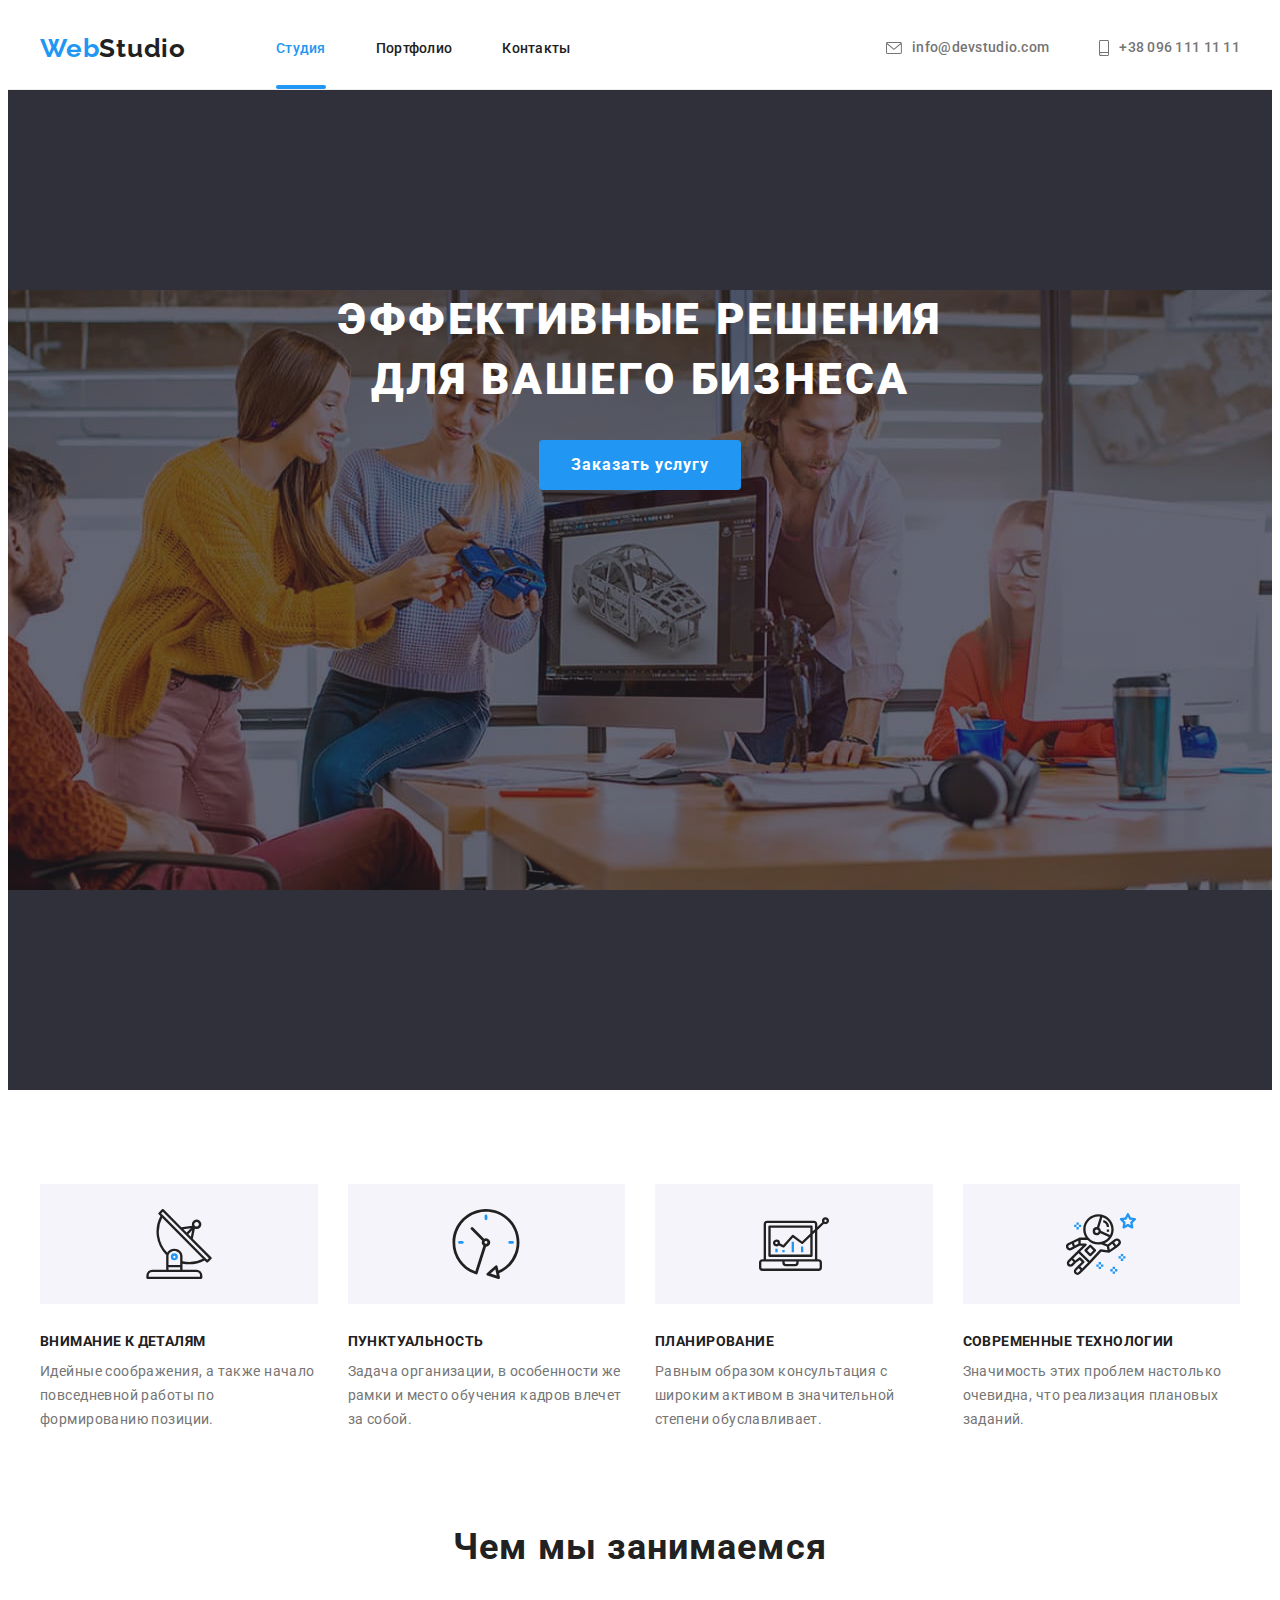
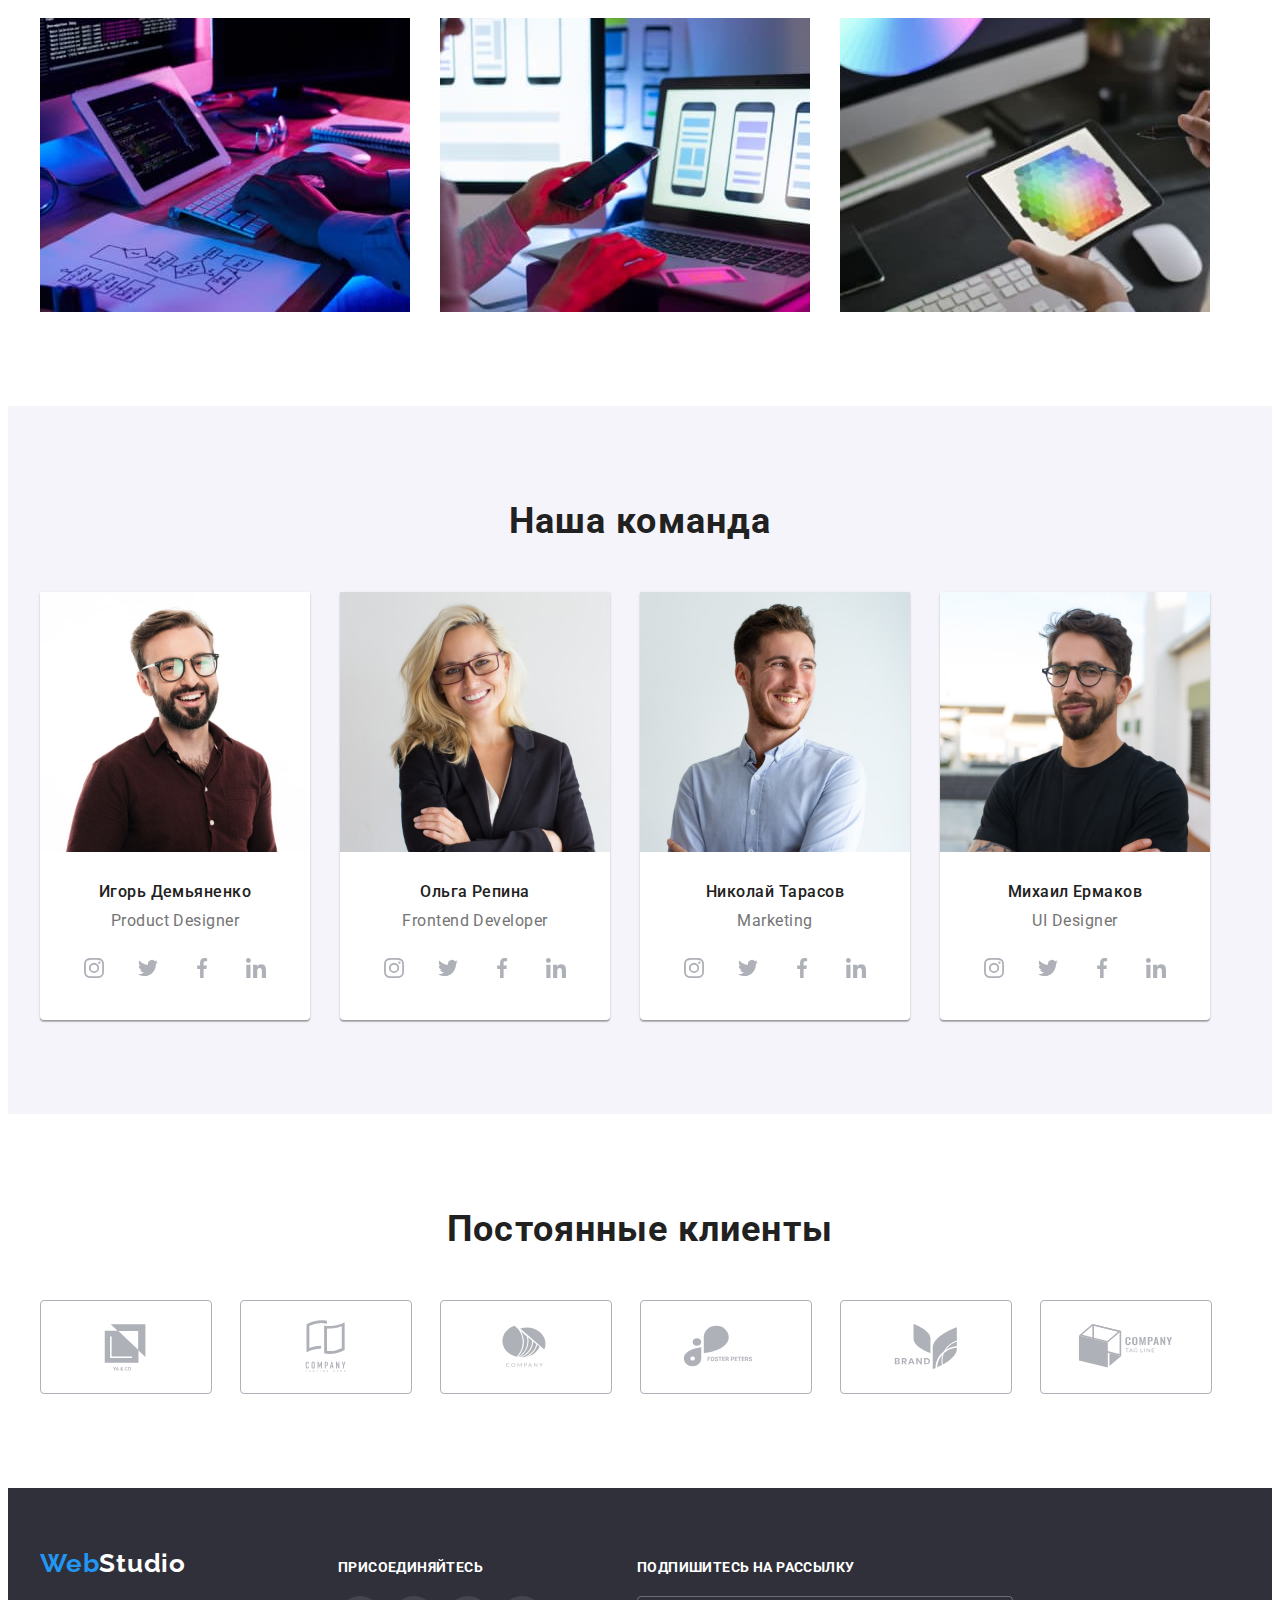
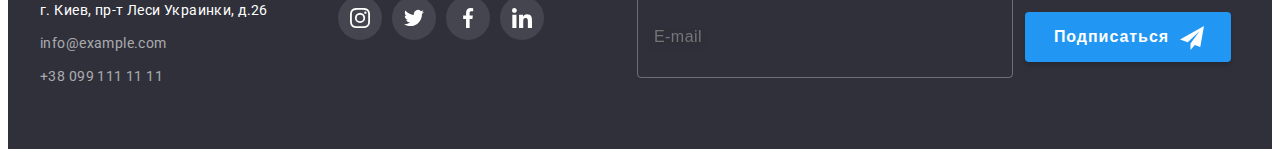
==== commit 87b9b1d4: "3" ====
--- a/index.html
+++ b/index.html
@@ -55,34 +55,34 @@
       </section>
 
       <!-- Преимущества -->
-      <section class="section-advantages">
+      <section class="advantages">
         <div class="container">
         <h2 class="visually-hidden">"особенности"</h2>
-        <ul class="list">
-          <li class="column icon-antenna">
-            <h3 class="advantages-title">Внимание к деталям</h3>
-            <p class="advantages-list-title">
+        <ul class="advantages__list list">
+          <li class="advantages__icon advantages__icon--antenna">
+            <h3 class="advantages__title">Внимание к деталям</h3>
+            <p class="advantages__discription">
               Идейные соображения, а также начало повседневной работы по
               формированию позиции.
             </p>
           </li>
-          <li class="column icon-clock">
-            <h3 class="advantages-title">Пунктуальность</h3>
-            <p class="advantages-list-title">
+          <li class="advantages__icon advantages__icon--clock">
+            <h3 class="advantages__title">Пунктуальность</h3>
+            <p class="advantages__discription">
               Задача организации, в особенности же рамки и место обучения кадров
               влечет за собой.
             </p>
           </li>
-          <li class="column icon-diagram">
-            <h3 class="advantages-title">Планирование</h3>
-            <p class="advantages-list-title">
+          <li class="advantages__icon advantages__icon--diagram">
+            <h3 class="advantages__title">Планирование</h3>
+            <p class="advantages__discription">
               Равным образом консультация с широким активом в значительной
               степени обуславливает.
             </p>
           </li>
-          <li class="column icon-astronaut">
-            <h3 class="advantages-title">Современные технологии</h3>
-            <p class="advantages-list-title">
+          <li class="advantages__icon advantages__icon--astronaut">
+            <h3 class="advantages__title">Современные технологии</h3>
+            <p class="advantages__discription">
               Значимость этих проблем настолько очевидна, что реализация
               плановых заданий.
             </p>
@@ -92,44 +92,44 @@
       </section>
 
       <!-- Примеры работ -->
-      <section class="section-work">
-        <div class="container cont-work">
-        <h2 class="title-work">Чем мы занимаемся</h2>
-
-        <ul class="list">
-          <li class="indent-between-pictures">
-          <div class="box-work">
+      <section class="work">
+        <div class="container">
+        <h2 class="work__title">Чем мы занимаемся</h2>
+
+        <ul class="work__ list">
+          <li class="work__item">
+          <div class="work__box">
             <img
               src="./images/box1.jpg"
               alt="Клавиатура"
               width="370"
               height="294"
             />
-            <div class="overlay-work"><p class="text-work">Десктопные приложения</p></div>
+            <div class="work__overlay"><p class="work__text">Десктопные приложения</p></div>
           </div>
           </li>
           
-          <li class="indent-between-pictures">
-          <div class="box-work"> 
+          <li class="work__item">
+          <div class="work__box"> 
             <img
               src="./images/box2.jpg"
               alt="Телефон"
               width="370"
               height="294"
             />
-            <div class="overlay-work"><p class="text-work">Мобильные приложения</p></div>
+            <div class="work__overlay"><p class="work__text">Мобильные приложения</p></div>
           </div>
           </li>
 
-          <li class="indent-between-pictures">
-          <div class="box-work">
+          <li class="work__item">
+          <div class="work__box">
             <img
               src="./images/box3.jpg"
               alt="Планшет"
               width="370"
               height="294"
             />
-            <div class="overlay-work"><p class="text-work">Дизайнерские решения</p></div>
+            <div class="work__overlay"><p class="work__text">Дизайнерские решения</p></div>
           </div>  
           </li> 
         </ul>
@@ -349,7 +349,7 @@
               href="https://goo.gl/maps/Jx8asXohvqwmKy7FA"
               target="_blank"
               rel="noopener noreferrer"
-              >г. Киев, пр-т Леси Украинки, д. 26</a
+              >г. Киев, пр-т Леси Украинки, д.26</a
             >
           </li>
           <li class="nav-footer">
--- a/css/main.min.css
+++ b/css/main.min.css
@@ -1,2 +1,2 @@
-:root{--primary-text-color: #757575;--title-text-color: #212121;--accent-color: #2196F3;--primary-white-color: #ffffff;--secondary-background-color: #F5F4FA;--dark-background-color: #2F303A;--footer-address: rgba(255, 255, 255, 0.6);--main-font: "Roboto", sans-serif;--icon-color: #afb1b8;--work-animation-background: rgba(47, 48, 58, 0.8);--card-project-anim-background: rgba(33, 150, 243, 0.9);--cubic: cubic-bezier(0.4, 0, 0.2, 1);--transition-duration: 1250ms}.list{display:flex;align-items:center}.link{text-decoration:none}h1,h2,h3,h4,h5,h6,p{margin-top:0;margin-bottom:0}ul,ol{list-style:none;margin-top:0;margin-bottom:0;padding-left:0}img{display:block;max-width:100%;height:auto}body{font-size:14px;font-family:var(--main-font);letter-spacing:0.03em;background-color:var(--primary-white-color);color:var(--primary-text-color)}.container{padding:0px 15px;margin:0 auto;width:1200px}.visually-hidden{position:absolute;width:1px;height:1px;margin:-1px;border:0;padding:0;white-space:nowrap;clip-path:inset(100%);clip:rect(0 0 0 0);overflow:hidden}.header{border-bottom:1px solid #ECECEC;padding:25px 0px}.container.cont-nav{display:flex;align-items:center}.nav-head{display:flex;align-items:center}.site-nav{display:flex}.nav-item:not(:last-child){margin-right:50px}.contacts{display:flex;margin-left:auto}.social-item:not(:last-child){margin-right:50px}.mail{margin-right:10px;fill:currentColor}.tel{margin-right:10px;fill:currentColor}.logo{color:var(--title-text-color);font-family:"Raleway", sans-serif;font-weight:700;font-size:26px;line-height:1.19;letter-spacing:0.03em;margin-right:90px;transition-duration:var(--transition-duration);transition-timing-function:var(--cubic)}.site-nav .link{color:var(--title-text-color);font-weight:500;font-size:14px;line-height:1.14;letter-spacing:0.02em;position:relative;transition-property:color;transition-duration:var(--transition-duration);transition-timing-function:var(--cubic)}.site-nav .link:hover,.site-nav .link:focus{color:var(--accent-color)}.site-nav .link.current{color:var(--accent-color)}.link.current::after{content:"";height:4px;width:100%;position:absolute;left:0;bottom:-33px;border-radius:2px;background-color:var(--accent-color)}.contacts .list{color:var(--primary-text-color);font-weight:500;line-height:1.14;letter-spacing:0.02em;transition-property:color;transition-duration:var(--transition-duration);transition-timing-function:var(--cubic)}.contacts .list:hover,.contacts .list:focus{color:var(--accent-color)}.container .cont-hero{margin:0 auto;padding:0px 15px}.hero{background-color:var(--dark-background-color);max-width:1600px;padding:200px 0px;height:600px;margin-left:auto;margin-right:auto;background-image:linear-gradient(to right, rgba(47,48,58,0.4), rgba(47,48,58,0.4)),url("../images/img(13)..jpg");background-repeat:no-repeat;background-position:center;background-size:auto}.hero-title{color:var(--primary-white-color);font-weight:900;font-size:44px;line-height:1.36;text-align:center;letter-spacing:0.06em;text-transform:uppercase;margin-bottom:30px}.btn{color:var(--primary-white-color);background-color:var(--accent-color);font-family:"Roboto", sans-serif;font-weight:700;font-size:16px;line-height:1.87;align-items:center;text-align:center;letter-spacing:0.06em;cursor:pointer;padding:10px 32px;border-radius:4px;border:none;margin:auto;display:block}.section-advantages{padding:94px 0px 47px 0px}.column{flex-basis:calc((100% - 90px) / 4)}.column:nth-child(-n+3){margin-right:30px}.column::before{display:block;background-color:var(--secondary-background-color);content:"";height:120px;margin-bottom:30px;background-size:70px;background-repeat:no-repeat;background-position:center}.column.icon-antenna::before{background-image:url("../images/antenna.svg")}.column.icon-clock::before{background-image:url("../images/clock.svg")}.column.icon-diagram::before{background-image:url("../images/diagram.svg")}.column.icon-astronaut::before{background-image:url("../images/astronaut.svg")}.advantages-title{color:var(--title-text-color);font-weight:700;font-size:14px;line-height:1.14;text-transform:uppercase;margin-bottom:10px}.advantages-list-title{line-height:1.71}.container .cont-work{display:flex;padding:0px 15px;margin:0 auto;align-items:center;background-color:var(--background-center)}.section-work{padding:47px 0px 94px 0px}.title-work{color:var(--title-text-color);font-weight:700;font-size:36px;line-height:1.17;text-align:center;letter-spacing:0.03em;margin-bottom:50px}.indent-between-pictures:nth-child(-n+2){margin-right:30px}.box-work{position:relative;overflow:hidden}.overlay-work{position:absolute;width:100%;bottom:0;left:0;transform:translateY(100%);transition:transform 250ms cubic-bezier(0.4, 0, 0.2, 1);opacity:0}.box-work:hover .overlay-work{transform:translateY(0);opacity:1}.text-work{display:flex;justify-content:center;width:100%;height:100%;font-family:var(--main-font);font-weight:700;font-size:14px;line-height:1.14;letter-spacing:0.03em;text-transform:uppercase;color:var(--primary-white-color);padding:27px 0px;background-color:var(--work-animation-background)}.container .cont-team{display:flex;padding:0px 15px;margin:0 auto;align-items:center;background-color:var(--secondary-background-color);border:1px solid var(--secondary-background-color)}.title-team{color:var(--title-text-color);font-weight:700;font-size:36px;line-height:1.17;text-align:center;letter-spacing:0.03em;margin-bottom:50px}.section-team{padding:94px 0px;background-color:var(--secondary-background-color)}.indents-between-sections{width:270px;box-shadow:0px 1px 3px rgba(0,0,0,0.12),0px 1px 1px rgba(0,0,0,0.14),0px 2px 1px rgba(0,0,0,0.2);border-radius:0px 0px 4px 4px;background-color:var(--primary-white-color)}.indents-between-sections:nth-child(-n+3){margin-right:30px}.team-box{padding:30px 32px}.personal{color:var(--title-text-color);font-weight:500;font-size:16px;line-height:1.19;text-align:center;letter-spacing:0.03em;margin-bottom:10px}.position{font-size:16px;line-height:1.19;text-align:center;letter-spacing:0.03em;margin-bottom:16px}.icon-social-net{display:inline-block;content:"";background-repeat:no-repeat;background-position:center;background-size:44px}.icon-social-list:not(:last-child){margin-right:10px}.link-social{text-decoration:none;border-radius:50%;display:flex;justify-content:center;align-items:center;width:44px;height:44px;fill:var(--icon-color);transition-property:background-color, fill;transition-duration:var(--transition-duration);transition-timing-function:var(--cubic)}.link-social:hover,.link-social:focus{background-color:var(--accent-color);fill:var(--primary-white-color)}.section-clients{padding:94px 0px}.title-clients{color:var(--title-text-color);font-weight:700;font-size:36px;line-height:1.17;text-align:center;letter-spacing:0.03em;margin-bottom:50px}.icon-clients-list{width:170px}.icon-clients-list:not(:last-child){margin-right:30px}.link-clients{text-decoration:none;display:flex;justify-content:center;align-items:center;width:170px;height:92px;fill:var(--icon-color);border:1px solid var(--icon-color);border-radius:4px;transition-property:border-color, fill;transition-duration:var(--transition-duration);transition-timing-function:var(--cubic)}.link-clients:hover,.link-clients:focus{fill:var(--accent-color);border:1px solid var(--accent-color);border-radius:4px}.cont-footer{display:flex;align-items:baseline}.nav-footer:not(:last-child){margin-bottom:9px}.footer{background-color:var(--dark-background-color);padding:60px 0px}.footer-logo{color:var(--primary-white-color);font-family:"Raleway", sans-serif;font-weight:700;font-size:26px;line-height:1.19;letter-spacing:0.03em;margin-bottom:20px;display:block}.colortext{color:var(--accent-color)}.address{color:var(--primary-white-color);font-style:normal;line-height:1.71;transition-property:color;transition-duration:var(--transition-duration);transition-timing-function:var(--cubic)}.address:hover,.address:focus{color:var(--footer-address)}.address-space{margin-right:70px}.address-contacts{font-style:normal;line-height:1.71;color:var(--footer-address);transition-property:color;transition-duration:var(--transition-duration);transition-timing-function:var(--cubic)}.address-contacts:focus,.address-contacts:hover{color:var(--primary-white-color)}.text{font-family:var(--main-font);font-style:normal;font-weight:bold;font-size:14px;line-height:1.14;letter-spacing:0.03em;text-transform:uppercase;color:var(--primary-white-color);margin-bottom:20px}.listf1{display:flex;flex-direction:column}.listf2{display:flex}.link-social-footer{text-decoration:none;border-radius:50%;display:flex;justify-content:center;align-items:center;width:44px;height:44px;fill:var(--primary-white-color);background-color:rgba(255,255,255,0.1);transition-property:background-color;transition-duration:var(--transition-duration);transition-timing-function:var(--cubic)}.link-social-footer:hover,.link-social-footer:focus{background-color:var(--accent-color);fill:var(--primary-white-color)}.icon-social-footer-list:not(:last-child){margin-right:10px}.cont-social{display:flex}.subscribe{margin-left:93px;position:relative}.form-position{display:flex}.form-inputf{position:relative;width:358px;height:50px;outline:none;border:1px solid rgba(255,255,255,0.3);border-radius:4px;padding:15px 0px 15px 16px;background-color:transparent;color:rgba(255,255,255,0.6)}.form-inputf::placeholder{font-size:16px;line-height:1.25;letter-spacing:0.03em;filter:drop-shadow(0px 4px 4px rgba(0,0,0,0.15))}.form-buttonf{font-weight:700;font-size:16px;line-height:1.87;letter-spacing:0.06em;background:var(--accent-color);box-shadow:0px 4px 4px rgba(0,0,0,0.15);border-radius:4px;color:var(--primary-white-color);cursor:pointer;display:block;border:none;margin:auto;background-image:url(../images/send.svg);background-repeat:no-repeat;background-position:85% 55%;padding:10px 62px 10px 29px;margin-left:12px}.backdrop{position:fixed;top:0;left:0;width:100vw;height:100vh;background-color:rgba(0,0,0,0.2);transition:opacity var(--transition-duration) var(--cubic),visibility var(--transition-duration) var(--cubic);opacity:1;visibility:visible;pointer-events:auto}.modal-form{position:absolute;left:50%;top:50%;transform:translate(-50%, -50%);width:528px;height:581px;background-color:var(--primary-white-color);padding:40px}.close-btn{position:absolute;top:8px;right:8px;border-radius:50%;border:1px solid rgba(0,0,0,0.1);background-color:transparent;cursor:pointer;padding:6px;width:30px;height:30px;display:flex;align-items:center;justify-content:center;outline:none;transition:box-shadow var(--transition-duration) var(--cubic),fill var(--transition-duration) var(--cubic),border-color var(--transition-duration) var(--cubic)}.close-btn:hover,.close-btn:focus{fill:var(--accent-color);border-color:var(--accent-color);box-shadow:0px 1px 1px rgba(0,0,0,0.12),0px 4px 4px rgba(0,0,0,0.06),1px 4px 6px rgba(0,0,0,0.16)}.is-hidden{opacity:0;visibility:hidden;pointer-events:none}.title-form{font-weight:700;font-size:20px;line-height:1.15;text-align:center;letter-spacing:0.03em;color:var(--title-text-color);margin-bottom:12px}.form-indent{margin-bottom:30px}.form-label{display:inline-block;font-size:12px;line-height:1.17;letter-spacing:0.01em;margin-bottom:4px}.form-box{position:relative;margin-bottom:10px}.form-input{width:100%;height:40px;border:1px solid rgba(33,33,33,0.2);border-radius:4px;outline:none;padding-left:42px;transition:border-color var(--transition-duration) var(--cubic)}.form-input:hover,.form-input:focus{border-color:var(--accent-color)}.form-icon{position:absolute;width:18px;height:18px;left:12px;top:50%;transform:translateY(-50%);transition:fill var(--transition-duration) var(--cubic)}.form-input:hover+.form-icon,.form-input:focus+.form-icon{fill:var(--accent-color)}.input-label{display:flex;align-items:center;justify-content:center}.form-textarea{width:100%;resize:none;border:1px solid rgba(33,33,33,0.2);border-radius:4px;padding:12px 16px;height:120px;outline:none;transition:border-color var(--transition-duration) var(--cubic);margin-bottom:20px}.form-textarea:hover,.form-textarea:focus{border-color:var(--accent-color)}.form-textarea::placeholder{font-size:14px;line-height:1.14;letter-spacing:0.01em;color:rgba(117,117,117,0.5)}.form-agree{font-size:14px;line-height:1.71;letter-spacing:0.03em}.form-link{color:var(--accent-color)}.checkbox-box{width:15px;height:15px;border:2px solid var(--title-text-color);border-radius:2px;margin-right:7px}.checkbox:checked+.checkbox-box{background-color:var(--accent-color);background-image:url(../images/vector.svg);background-repeat:no-repeat;background-origin:border-box;background-position:center;border-color:transparent}.checkbox:focus+.checkbox-box{border-color:var(--accent-color)}.form-button{font-weight:700;font-size:16px;line-height:1.87;letter-spacing:0.06em;color:var(--primary-white-color);background-color:var(--accent-color);box-shadow:0px 4px 4px rgba(0,0,0,0.15);border-radius:4px;padding:10px 55px;cursor:pointer;border:none;margin:auto;display:block}.buttons{color:var(--title-text-color);background-color:var(--secondary-background-color);font-family:inherit;font-weight:500;font-size:16px;line-height:1.62;text-align:center;letter-spacing:0.03em;cursor:pointer;border-color:transparent;border-radius:4px;padding:6px 22px;transition-property:background-color, box-shadow, color;transition-duration:var(--transition-duration);transition-timing-function:var(--cubic)}.buttons:focus,.buttons:hover{background-color:var(--accent-color);color:var(--primary-white-color);box-shadow:0px 3px 1px rgba(0,0,0,0.1),0px 1px 2px rgba(0,0,0,0.08),0px 2px 2px rgba(0,0,0,0.12)}.filter-list{display:flex;justify-content:center;margin-bottom:50px}.filter-item:not(:last-child){margin-right:8px}.projects{color:var(--title-text-color);font-weight:700;font-size:18px;line-height:2;letter-spacing:0.06em;margin-bottom:4px}.projects-description{font-size:16px;line-height:1.87;letter-spacing:0.03em;color:var(--primary-text-color)}.projects-box{padding:20px 24px;border-left:1px solid  #EEEEEE;border-right:1px solid  #EEEEEE;border-bottom:1px solid  #EEEEEE}.projects-card-group{position:relative;overflow:hidden}.portfolio{padding:94px 0px}.project-list{display:flex;flex-wrap:wrap;margin:-30px 0px 0px -30px}.project-list>.indents-between-projects{flex-basis:calc(100% / 3 - 30px);margin:30px 0px 0px 30px;width:370px}.card.link{display:block;transition-property:box-shadow;transition-duration:var(--transition-duration);transition-timing-function:var(--cubic)}.card.link:hover,.card.link:focus{box-shadow:0px 1px 1px rgba(0,0,0,0.12),0px 4px 4px rgba(0,0,0,0.06),1px 4px 6px rgba(0,0,0,0.16)}.text-project{position:absolute;font-family:var(--main-font);font-size:18px;line-height:1.55;letter-spacing:0.03em;padding:63px 24px;top:0;left:0;width:100%;height:100%;overflow:auto;background-color:var(--card-project-anim-background);color:var(--primary-white-color);transform:translateY(100%);transition:transform var(--transition-duration) var(--cubic)}.indents-between-projects:hover .text-project{transform:translateY(0%)}
+:root{--primary-text-color: #757575;--title-text-color: #212121;--accent-color: #2196F3;--primary-white-color: #ffffff;--secondary-background-color: #F5F4FA;--dark-background-color: #2F303A;--footer-address: rgba(255, 255, 255, 0.6);--main-font: "Roboto", sans-serif;--icon-color: #afb1b8;--work-animation-background: rgba(47, 48, 58, 0.8);--card-project-anim-background: rgba(33, 150, 243, 0.9);--cubic: cubic-bezier(0.4, 0, 0.2, 1);--transition-duration: 250ms}.list{display:flex;align-items:center}.link{text-decoration:none}h1,h2,h3,h4,h5,h6,p{margin-top:0;margin-bottom:0}ul,ol{list-style:none;margin-top:0;margin-bottom:0;padding-left:0}img{display:block;max-width:100%;height:auto}body{font-size:14px;font-family:var(--main-font);letter-spacing:0.03em;background-color:var(--primary-white-color);color:var(--primary-text-color)}.container{padding:0px 15px;margin:0 auto;width:1200px}.visually-hidden{position:absolute;width:1px;height:1px;margin:-1px;border:0;padding:0;white-space:nowrap;clip-path:inset(100%);clip:rect(0 0 0 0);overflow:hidden}.header{border-bottom:1px solid #ECECEC;padding:25px 0px}.container.cont-nav{display:flex;align-items:center}.nav-head{display:flex;align-items:center}.site-nav{display:flex}.nav-item:not(:last-child){margin-right:50px}.contacts{display:flex;margin-left:auto}.social-item:not(:last-child){margin-right:50px}.mail{margin-right:10px;fill:currentColor}.tel{margin-right:10px;fill:currentColor}.logo{color:var(--title-text-color);font-family:"Raleway", sans-serif;font-weight:700;font-size:26px;line-height:1.19;letter-spacing:0.03em;margin-right:90px;transition-duration:var(--transition-duration);transition-timing-function:var(--cubic)}.site-nav .link{color:var(--title-text-color);font-weight:500;font-size:14px;line-height:1.14;letter-spacing:0.02em;position:relative;transition-property:color;transition-duration:var(--transition-duration);transition-timing-function:var(--cubic)}.site-nav .link:hover,.site-nav .link:focus{color:var(--accent-color)}.site-nav .link.current{color:var(--accent-color)}.link.current::after{content:"";height:4px;width:100%;position:absolute;left:0;bottom:-33px;border-radius:2px;background-color:var(--accent-color)}.contacts .list{color:var(--primary-text-color);font-weight:500;line-height:1.14;letter-spacing:0.02em;transition-property:color;transition-duration:var(--transition-duration);transition-timing-function:var(--cubic)}.contacts .list:hover,.contacts .list:focus{color:var(--accent-color)}.container .cont-hero{margin:0 auto;padding:0px 15px}.hero{background-color:var(--dark-background-color);max-width:1600px;padding:200px 0px;height:600px;margin-left:auto;margin-right:auto;background-image:linear-gradient(to right, rgba(47,48,58,0.4), rgba(47,48,58,0.4)),url("../images/img(13)..jpg");background-repeat:no-repeat;background-position:center;background-size:auto}.hero-title{color:var(--primary-white-color);font-weight:900;font-size:44px;line-height:1.36;text-align:center;letter-spacing:0.06em;text-transform:uppercase;margin-bottom:30px}.btn{color:var(--primary-white-color);background-color:var(--accent-color);font-family:"Roboto", sans-serif;font-weight:700;font-size:16px;line-height:1.87;align-items:center;text-align:center;letter-spacing:0.06em;cursor:pointer;padding:10px 32px;border-radius:4px;border:none;margin:auto;display:block}.advantages{padding:94px 0px 47px 0px}.advantages__icon{flex-basis:calc((100% - 90px) / 4)}.advantages__icon:nth-child(-n+3){margin-right:30px}.advantages__icon::before{display:block;background-color:var(--secondary-background-color);content:"";height:120px;margin-bottom:30px;background-size:70px;background-repeat:no-repeat;background-position:center}.advantages__icon.advantages__icon--antenna::before{background-image:url("../images/antenna.svg")}.advantages__icon.advantages__icon--clock::before{background-image:url("../images/clock.svg")}.advantages__icon.advantages__icon--diagram::before{background-image:url("../images/diagram.svg")}.advantages__icon.advantages__icon--astronaut::before{background-image:url("../images/astronaut.svg")}.advantages__title{color:var(--title-text-color);font-weight:700;font-size:14px;line-height:1.14;text-transform:uppercase;margin-bottom:10px}.advantages__discription{line-height:1.71}.work{padding:47px 0px 94px 0px}.work__title{color:var(--title-text-color);font-weight:700;font-size:36px;line-height:1.17;text-align:center;letter-spacing:0.03em;margin-bottom:50px}.work__item:nth-child(-n+2){margin-right:30px}.work__box{position:relative;overflow:hidden}.work__overlay{position:absolute;width:100%;bottom:0;left:0;transform:translateY(100%);transition:transform 250ms cubic-bezier(0.4, 0, 0.2, 1);opacity:0}.work__box:hover .work__overlay{transform:translateY(0);opacity:1}.work__text{display:flex;justify-content:center;width:100%;height:100%;font-family:var(--main-font);font-weight:700;font-size:14px;line-height:1.14;letter-spacing:0.03em;text-transform:uppercase;color:var(--primary-white-color);padding:27px 0px;background-color:var(--work-animation-background)}.container .cont-team{display:flex;padding:0px 15px;margin:0 auto;align-items:center;background-color:var(--secondary-background-color);border:1px solid var(--secondary-background-color)}.title-team{color:var(--title-text-color);font-weight:700;font-size:36px;line-height:1.17;text-align:center;letter-spacing:0.03em;margin-bottom:50px}.section-team{padding:94px 0px;background-color:var(--secondary-background-color)}.indents-between-sections{width:270px;box-shadow:0px 1px 3px rgba(0,0,0,0.12),0px 1px 1px rgba(0,0,0,0.14),0px 2px 1px rgba(0,0,0,0.2);border-radius:0px 0px 4px 4px;background-color:var(--primary-white-color)}.indents-between-sections:nth-child(-n+3){margin-right:30px}.team-box{padding:30px 32px}.personal{color:var(--title-text-color);font-weight:500;font-size:16px;line-height:1.19;text-align:center;letter-spacing:0.03em;margin-bottom:10px}.position{font-size:16px;line-height:1.19;text-align:center;letter-spacing:0.03em;margin-bottom:16px}.icon-social-net{display:inline-block;content:"";background-repeat:no-repeat;background-position:center;background-size:44px}.icon-social-list:not(:last-child){margin-right:10px}.link-social{text-decoration:none;border-radius:50%;display:flex;justify-content:center;align-items:center;width:44px;height:44px;fill:var(--icon-color);transition-property:background-color, fill;transition-duration:var(--transition-duration);transition-timing-function:var(--cubic)}.link-social:hover,.link-social:focus{background-color:var(--accent-color);fill:var(--primary-white-color)}.section-clients{padding:94px 0px}.title-clients{color:var(--title-text-color);font-weight:700;font-size:36px;line-height:1.17;text-align:center;letter-spacing:0.03em;margin-bottom:50px}.icon-clients-list{width:170px}.icon-clients-list:not(:last-child){margin-right:30px}.link-clients{text-decoration:none;display:flex;justify-content:center;align-items:center;width:170px;height:92px;fill:var(--icon-color);border:1px solid var(--icon-color);border-radius:4px;transition-property:border-color, fill;transition-duration:var(--transition-duration);transition-timing-function:var(--cubic)}.link-clients:hover,.link-clients:focus{fill:var(--accent-color);border:1px solid var(--accent-color);border-radius:4px}.cont-footer{display:flex;align-items:baseline}.nav-footer:not(:last-child){margin-bottom:9px}.footer{background-color:var(--dark-background-color);padding:60px 0px}.footer-logo{color:var(--primary-white-color);font-family:"Raleway", sans-serif;font-weight:700;font-size:26px;line-height:1.19;letter-spacing:0.03em;margin-bottom:20px;display:block}.colortext{color:var(--accent-color)}.address{color:var(--primary-white-color);font-style:normal;line-height:1.71;transition-property:color;transition-duration:var(--transition-duration);transition-timing-function:var(--cubic)}.address:hover,.address:focus{color:var(--footer-address)}.address-space{margin-right:70px}.address-contacts{font-style:normal;line-height:1.71;color:var(--footer-address);transition-property:color;transition-duration:var(--transition-duration);transition-timing-function:var(--cubic)}.address-contacts:focus,.address-contacts:hover{color:var(--primary-white-color)}.text{font-family:var(--main-font);font-style:normal;font-weight:bold;font-size:14px;line-height:1.14;letter-spacing:0.03em;text-transform:uppercase;color:var(--primary-white-color);margin-bottom:20px}.listf1{display:flex;flex-direction:column}.listf2{display:flex}.link-social-footer{text-decoration:none;border-radius:50%;display:flex;justify-content:center;align-items:center;width:44px;height:44px;fill:var(--primary-white-color);background-color:rgba(255,255,255,0.1);transition-property:background-color;transition-duration:var(--transition-duration);transition-timing-function:var(--cubic)}.link-social-footer:hover,.link-social-footer:focus{background-color:var(--accent-color);fill:var(--primary-white-color)}.icon-social-footer-list:not(:last-child){margin-right:10px}.cont-social{display:flex}.subscribe{margin-left:93px;position:relative}.form-position{display:flex}.form-inputf{position:relative;width:358px;height:50px;outline:none;border:1px solid rgba(255,255,255,0.3);border-radius:4px;padding:15px 0px 15px 16px;background-color:transparent;color:rgba(255,255,255,0.6)}.form-inputf::placeholder{font-size:16px;line-height:1.25;letter-spacing:0.03em;filter:drop-shadow(0px 4px 4px rgba(0,0,0,0.15))}.form-buttonf{font-weight:700;font-size:16px;line-height:1.87;letter-spacing:0.06em;background:var(--accent-color);box-shadow:0px 4px 4px rgba(0,0,0,0.15);border-radius:4px;color:var(--primary-white-color);cursor:pointer;display:block;border:none;margin:auto;background-image:url(../images/send.svg);background-repeat:no-repeat;background-position:85% 55%;padding:10px 62px 10px 29px;margin-left:12px}.backdrop{position:fixed;top:0;left:0;width:100vw;height:100vh;background-color:rgba(0,0,0,0.2);transition:opacity var(--transition-duration) var(--cubic),visibility var(--transition-duration) var(--cubic);opacity:1;visibility:visible;pointer-events:auto}.modal-form{position:absolute;left:50%;top:50%;transform:translate(-50%, -50%);width:528px;height:581px;background-color:var(--primary-white-color);padding:40px}.close-btn{position:absolute;top:8px;right:8px;border-radius:50%;border:1px solid rgba(0,0,0,0.1);background-color:transparent;cursor:pointer;padding:6px;width:30px;height:30px;display:flex;align-items:center;justify-content:center;outline:none;transition:box-shadow var(--transition-duration) var(--cubic),fill var(--transition-duration) var(--cubic),border-color var(--transition-duration) var(--cubic)}.close-btn:hover,.close-btn:focus{fill:var(--accent-color);border-color:var(--accent-color);box-shadow:0px 1px 1px rgba(0,0,0,0.12),0px 4px 4px rgba(0,0,0,0.06),1px 4px 6px rgba(0,0,0,0.16)}.is-hidden{opacity:0;visibility:hidden;pointer-events:none}.title-form{font-weight:700;font-size:20px;line-height:1.15;text-align:center;letter-spacing:0.03em;color:var(--title-text-color);margin-bottom:12px}.form-indent{margin-bottom:30px}.form-label{display:inline-block;font-size:12px;line-height:1.17;letter-spacing:0.01em;margin-bottom:4px}.form-box{position:relative;margin-bottom:10px}.form-input{width:100%;height:40px;border:1px solid rgba(33,33,33,0.2);border-radius:4px;outline:none;padding-left:42px;transition:border-color var(--transition-duration) var(--cubic)}.form-input:hover,.form-input:focus{border-color:var(--accent-color)}.form-icon{position:absolute;width:18px;height:18px;left:12px;top:50%;transform:translateY(-50%);transition:fill var(--transition-duration) var(--cubic)}.form-input:hover+.form-icon,.form-input:focus+.form-icon{fill:var(--accent-color)}.input-label{display:flex;align-items:center;justify-content:center}.form-textarea{width:100%;resize:none;border:1px solid rgba(33,33,33,0.2);border-radius:4px;padding:12px 16px;height:120px;outline:none;transition:border-color var(--transition-duration) var(--cubic);margin-bottom:20px}.form-textarea:hover,.form-textarea:focus{border-color:var(--accent-color)}.form-textarea::placeholder{font-size:14px;line-height:1.14;letter-spacing:0.01em;color:rgba(117,117,117,0.5)}.form-agree{font-size:14px;line-height:1.71;letter-spacing:0.03em}.form-link{color:var(--accent-color)}.checkbox-box{width:15px;height:15px;border:2px solid var(--title-text-color);border-radius:2px;margin-right:7px}.checkbox:checked+.checkbox-box{background-color:var(--accent-color);background-image:url(../images/vector.svg);background-repeat:no-repeat;background-origin:border-box;background-position:center;border-color:transparent}.checkbox:focus+.checkbox-box{border-color:var(--accent-color)}.form-button{font-weight:700;font-size:16px;line-height:1.87;letter-spacing:0.06em;color:var(--primary-white-color);background-color:var(--accent-color);box-shadow:0px 4px 4px rgba(0,0,0,0.15);border-radius:4px;padding:10px 55px;cursor:pointer;border:none;margin:auto;display:block}.buttons{color:var(--title-text-color);background-color:var(--secondary-background-color);font-family:inherit;font-weight:500;font-size:16px;line-height:1.62;text-align:center;letter-spacing:0.03em;cursor:pointer;border-color:transparent;border-radius:4px;padding:6px 22px;transition-property:background-color, box-shadow, color;transition-duration:var(--transition-duration);transition-timing-function:var(--cubic)}.buttons:focus,.buttons:hover{background-color:var(--accent-color);color:var(--primary-white-color);box-shadow:0px 3px 1px rgba(0,0,0,0.1),0px 1px 2px rgba(0,0,0,0.08),0px 2px 2px rgba(0,0,0,0.12)}.filter-list{display:flex;justify-content:center;margin-bottom:50px}.filter-item:not(:last-child){margin-right:8px}.projects{color:var(--title-text-color);font-weight:700;font-size:18px;line-height:2;letter-spacing:0.06em;margin-bottom:4px}.projects-description{font-size:16px;line-height:1.87;letter-spacing:0.03em;color:var(--primary-text-color)}.projects-box{padding:20px 24px;border-left:1px solid  #EEEEEE;border-right:1px solid  #EEEEEE;border-bottom:1px solid  #EEEEEE}.projects-card-group{position:relative;overflow:hidden}.portfolio{padding:94px 0px}.project-list{display:flex;flex-wrap:wrap;margin:-30px 0px 0px -30px}.project-list>.indents-between-projects{flex-basis:calc(100% / 3 - 30px);margin:30px 0px 0px 30px;width:370px}.card.link{display:block;transition-property:box-shadow;transition-duration:var(--transition-duration);transition-timing-function:var(--cubic)}.card.link:hover,.card.link:focus{box-shadow:0px 1px 1px rgba(0,0,0,0.12),0px 4px 4px rgba(0,0,0,0.06),1px 4px 6px rgba(0,0,0,0.16)}.text-project{position:absolute;font-family:var(--main-font);font-size:18px;line-height:1.55;letter-spacing:0.03em;padding:63px 24px;top:0;left:0;width:100%;height:100%;overflow:auto;background-color:var(--card-project-anim-background);color:var(--primary-white-color);transform:translateY(100%);transition:transform var(--transition-duration) var(--cubic)}.indents-between-projects:hover .text-project{transform:translateY(0%)}
 /*# sourceMappingURL=main.min.css.map */